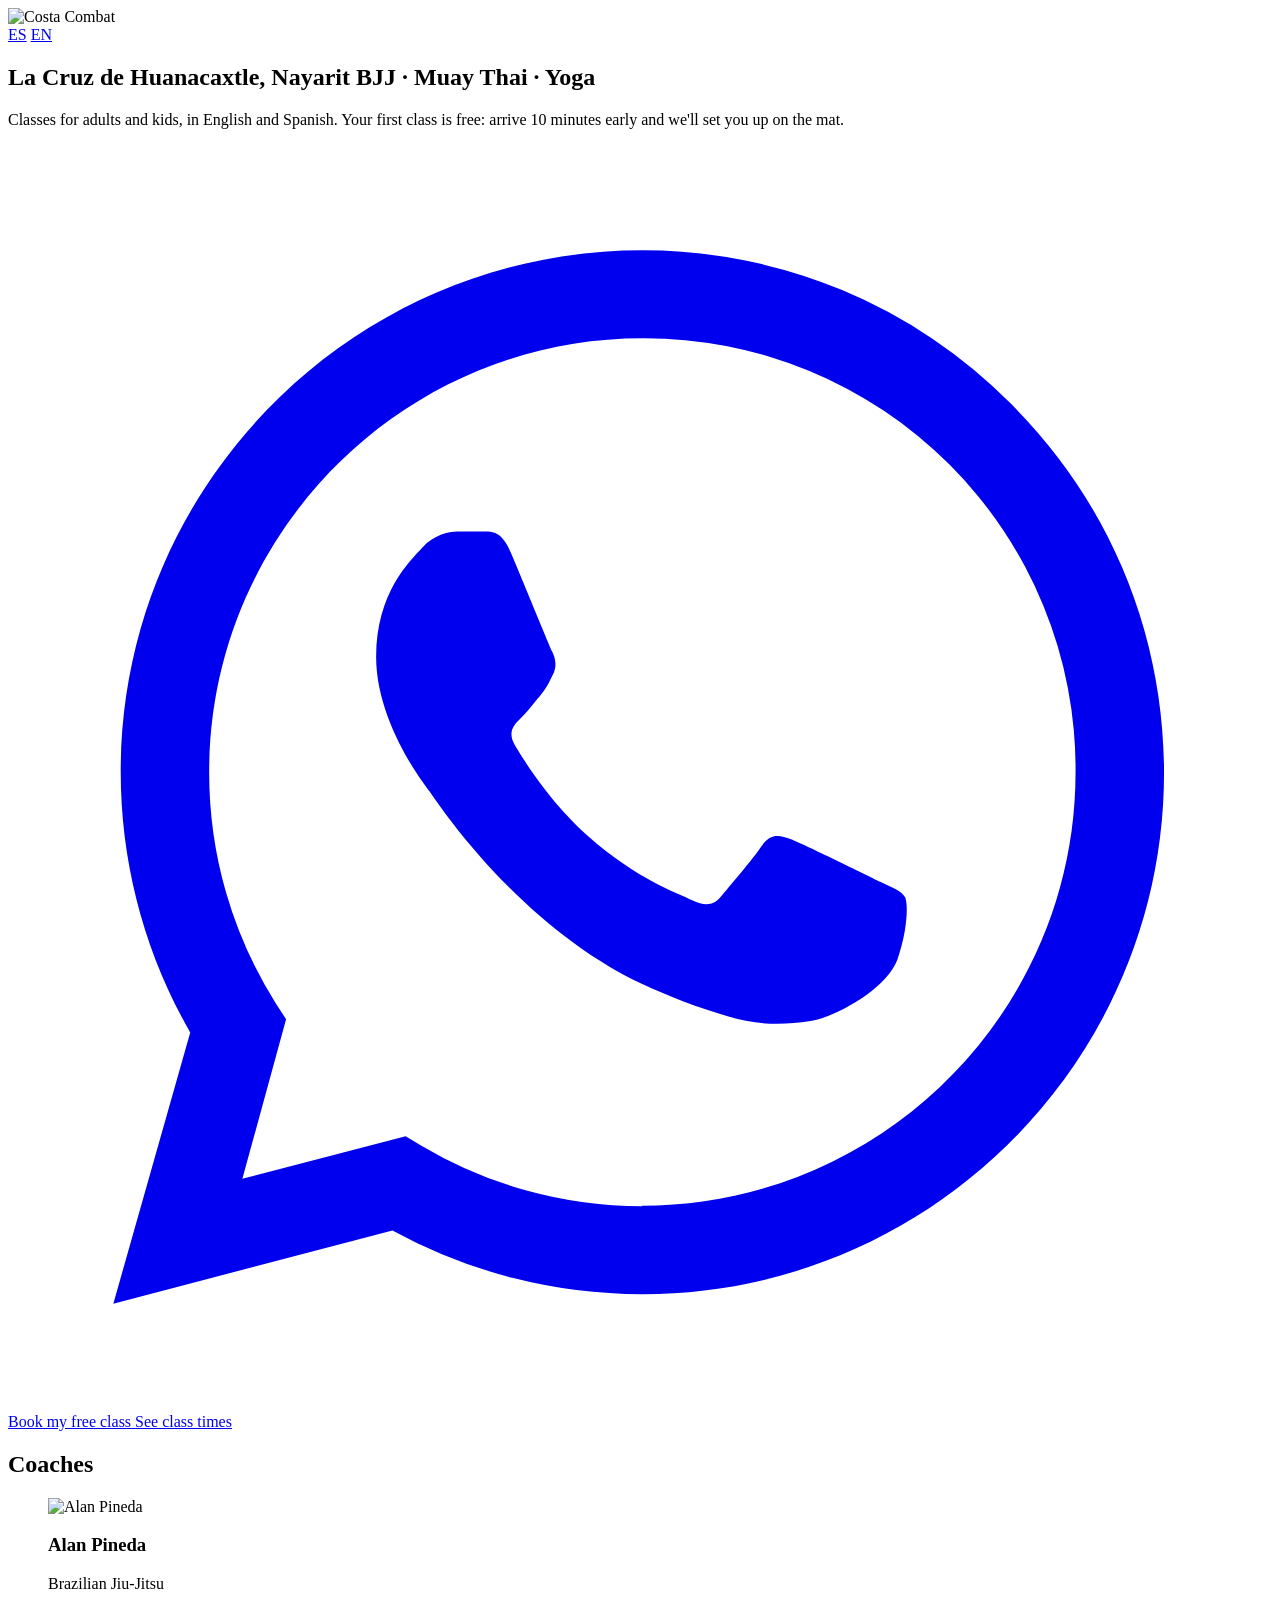
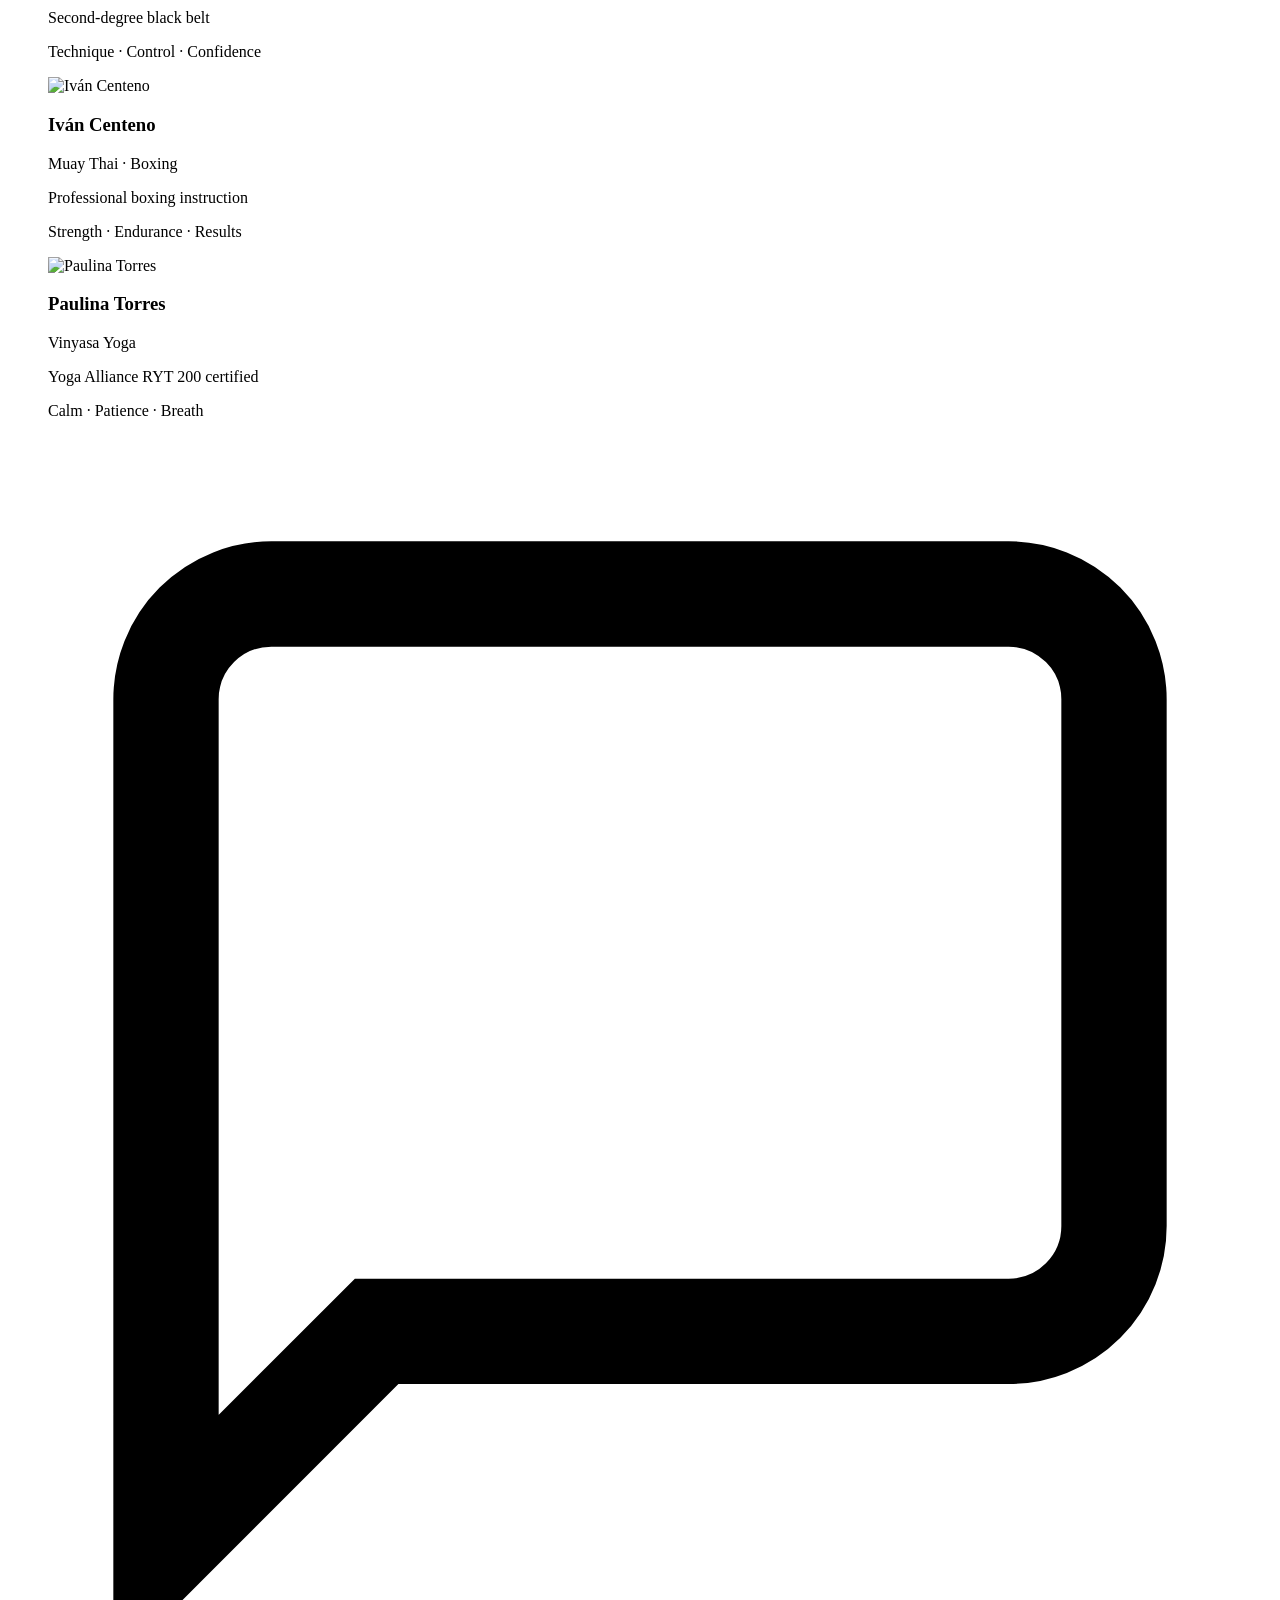
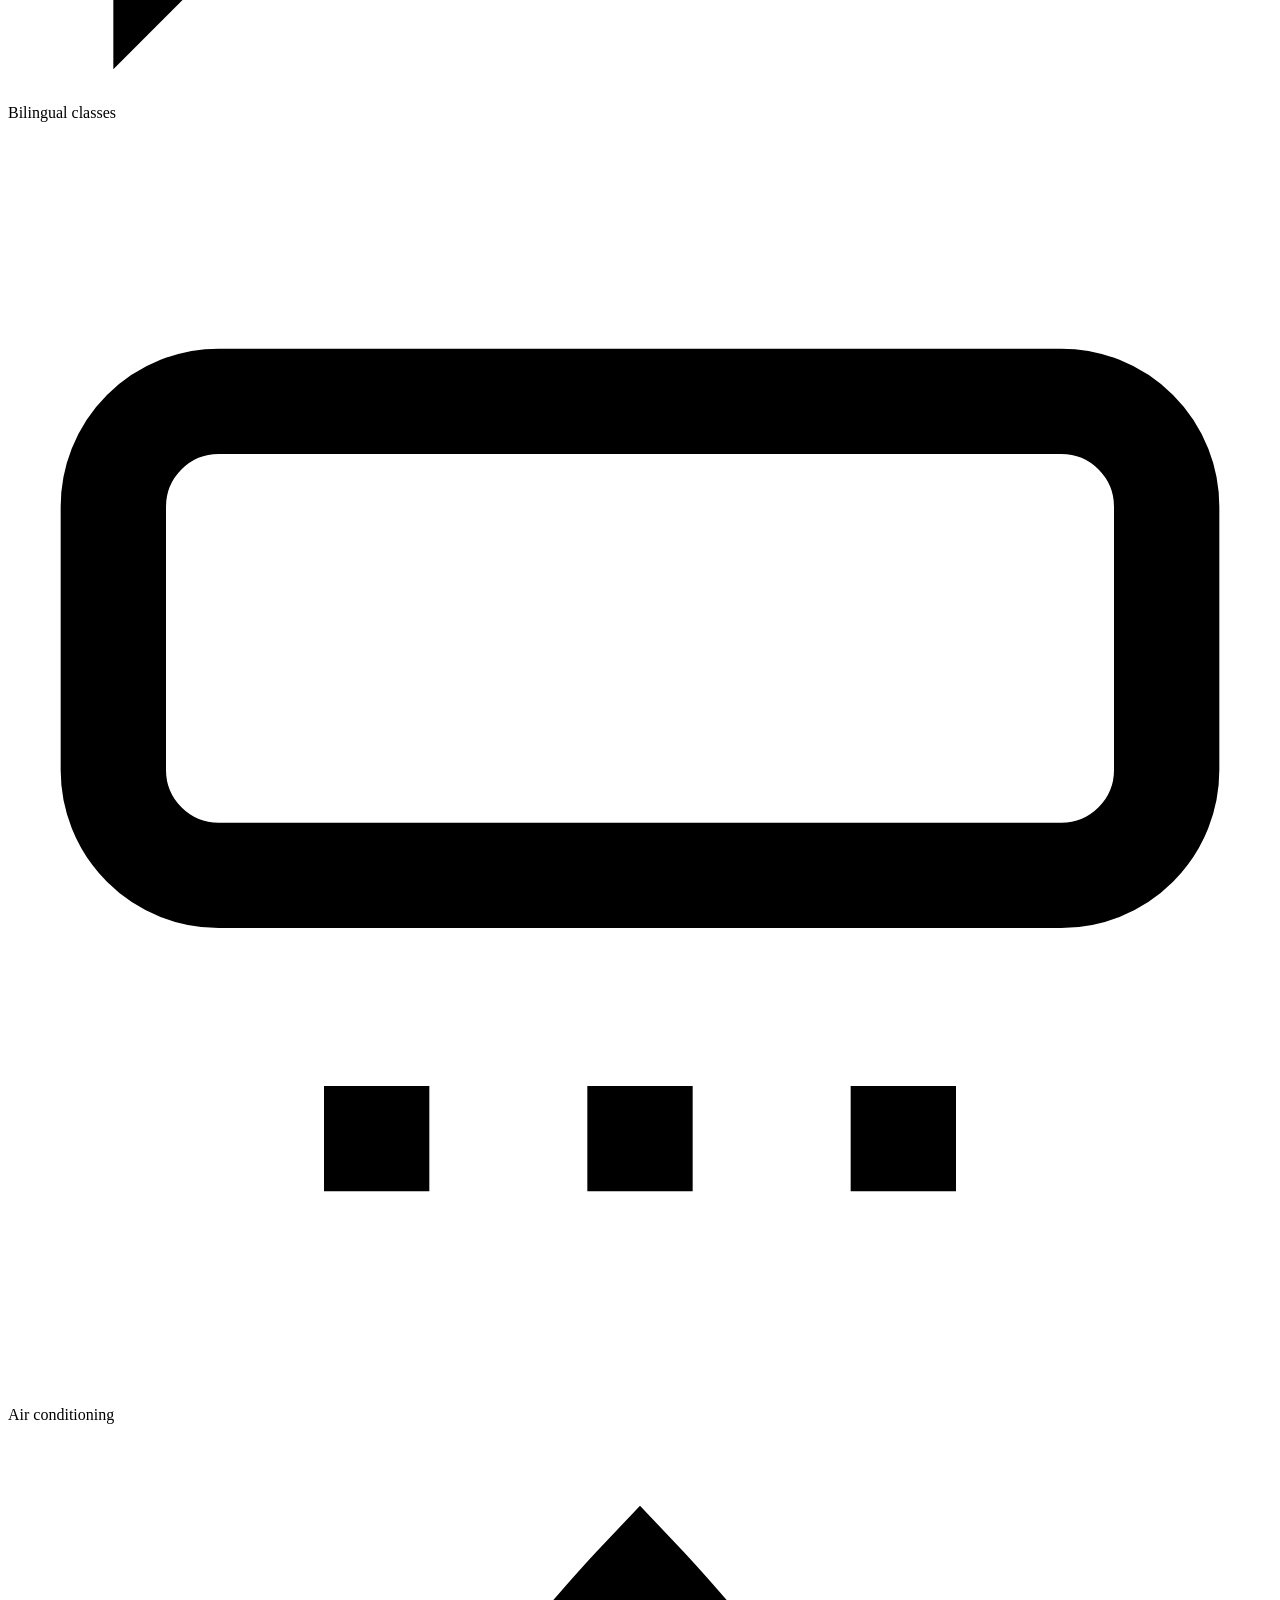
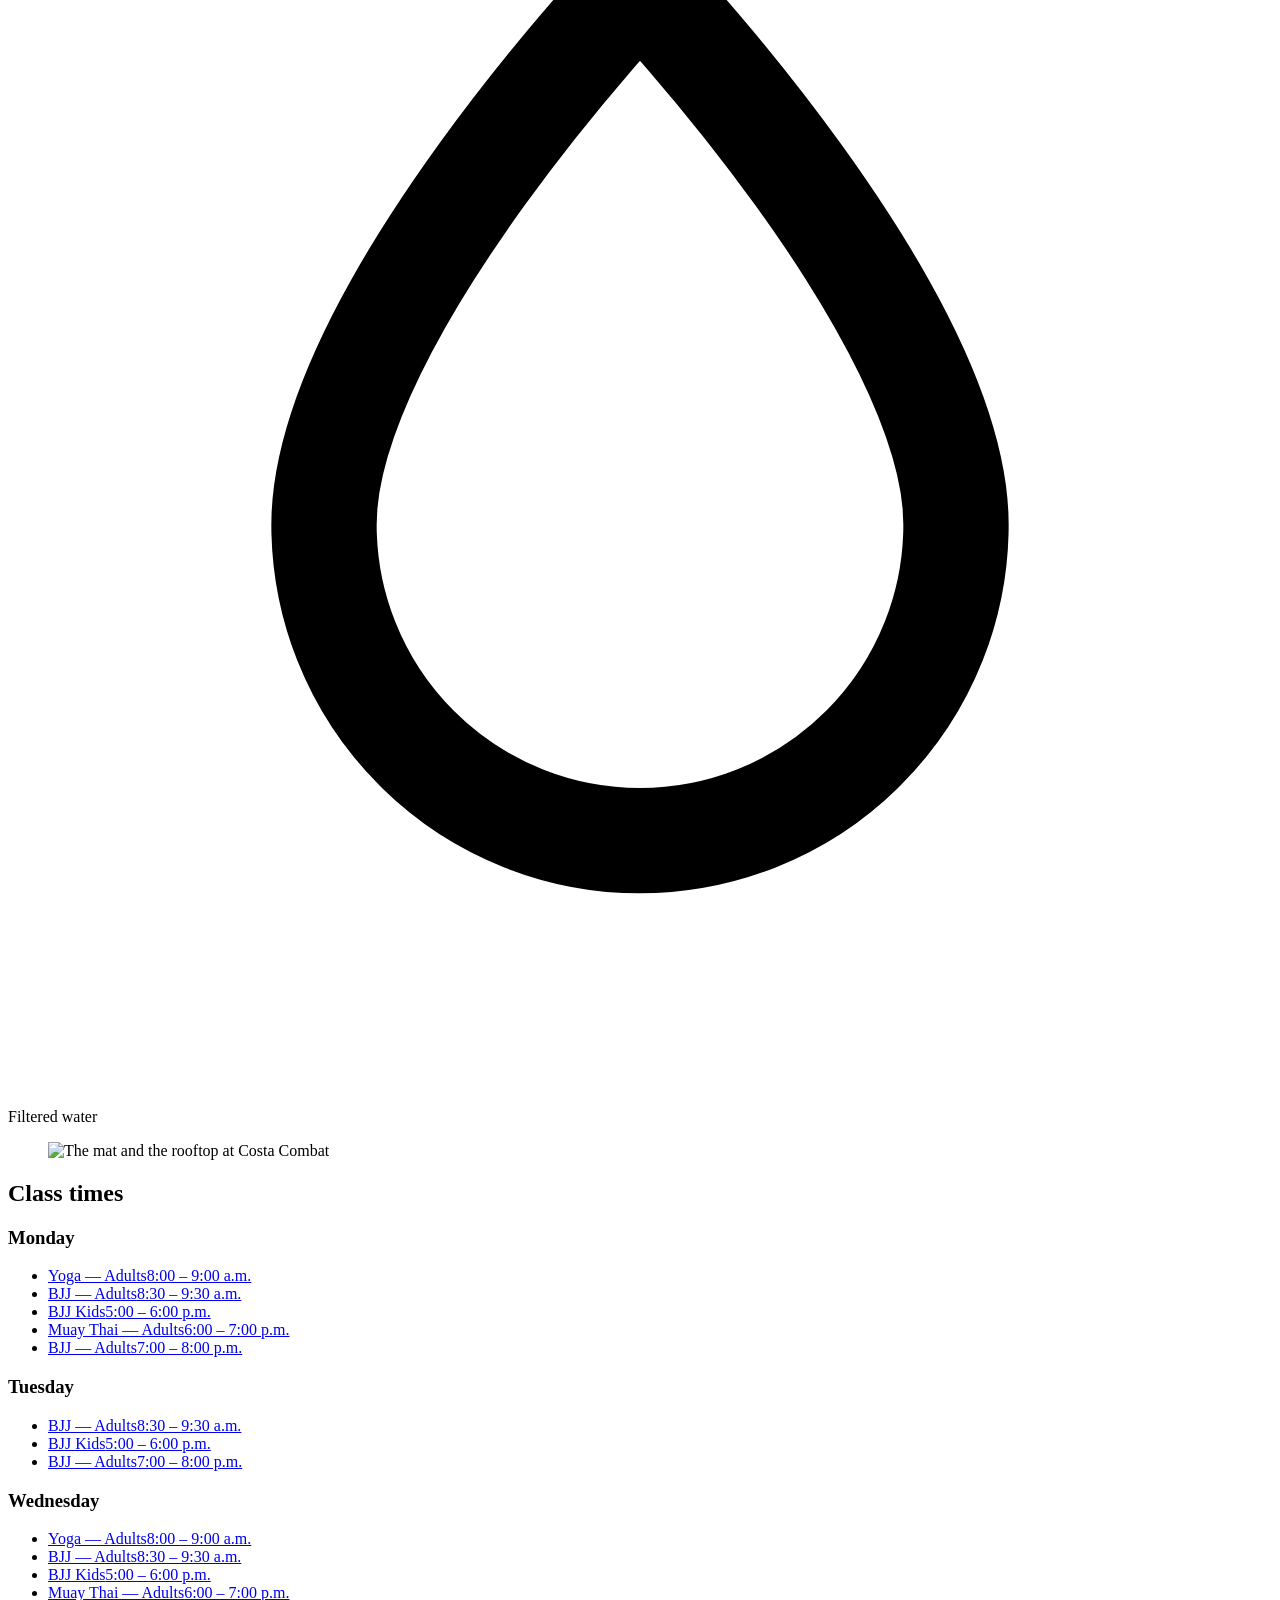
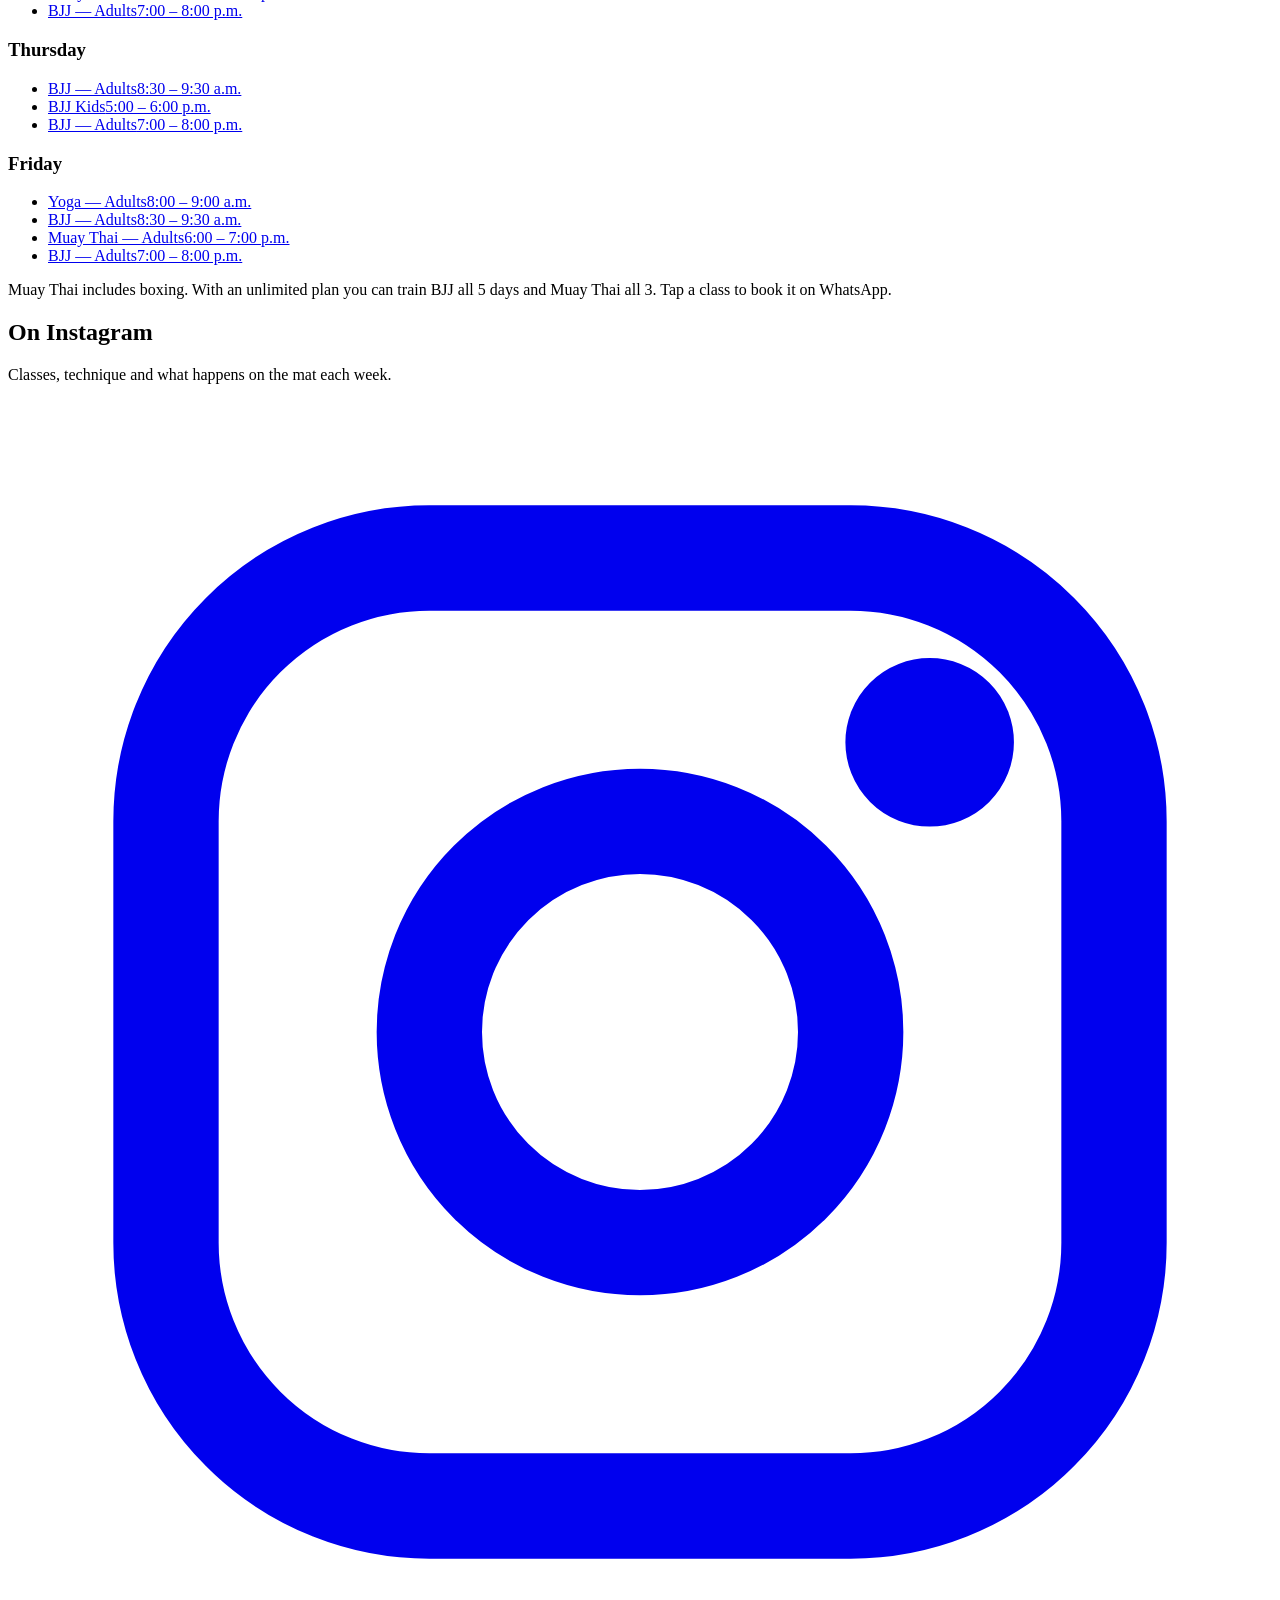
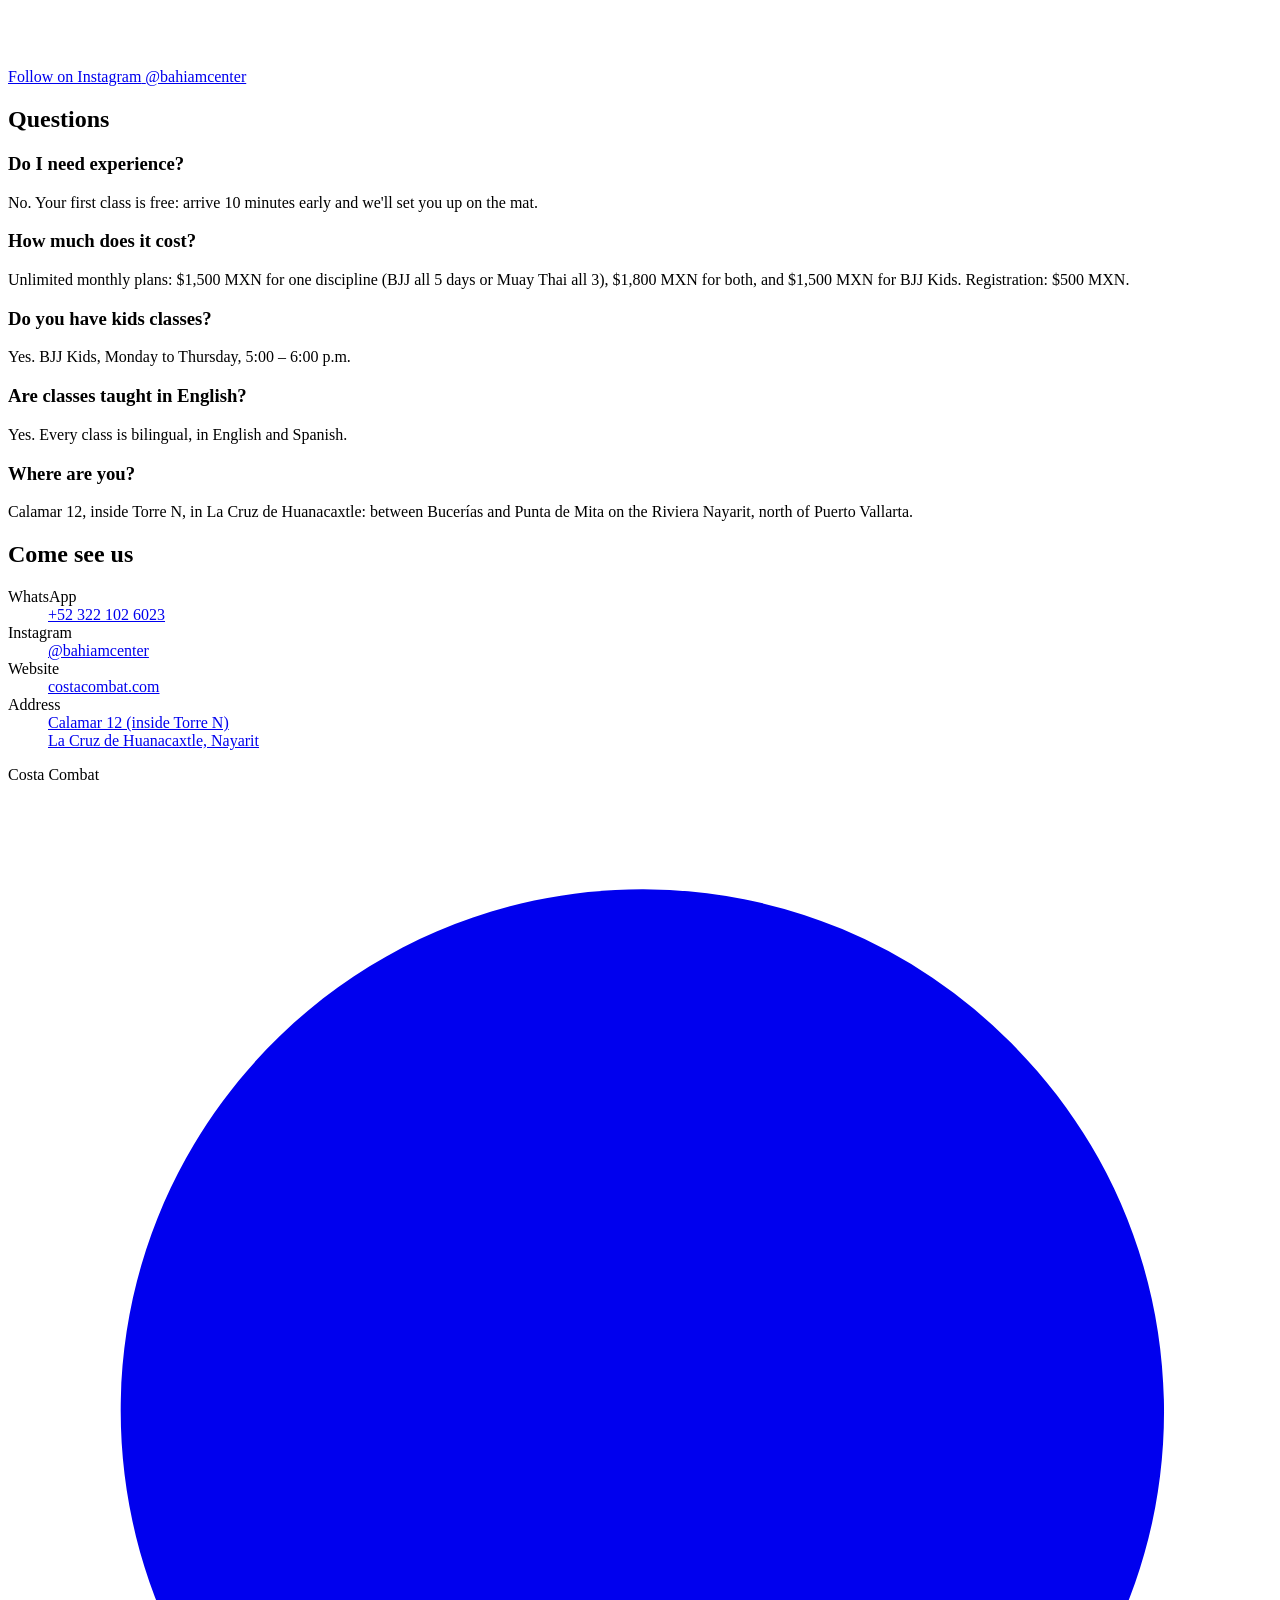
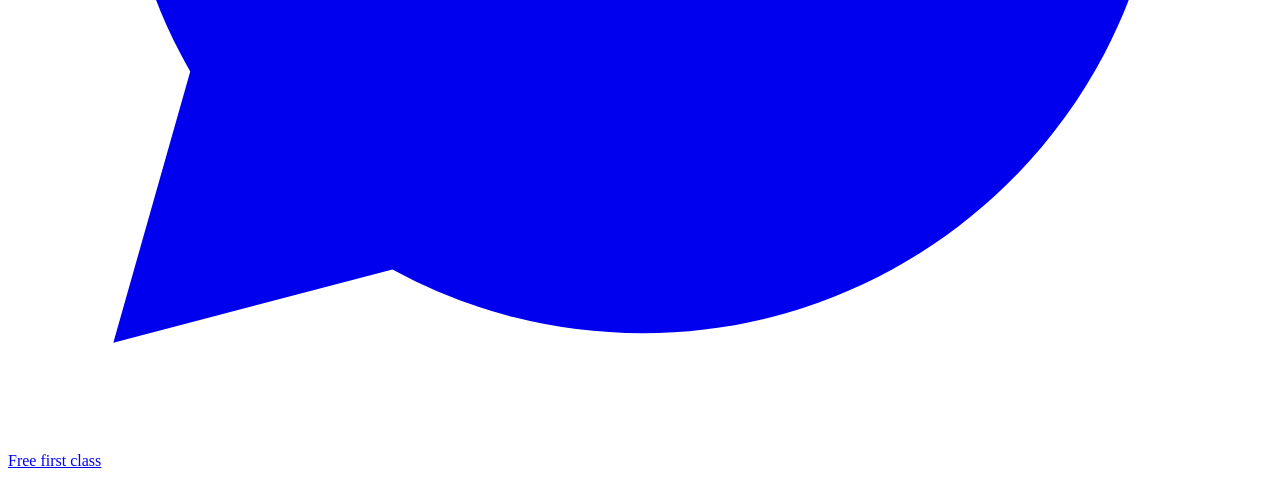
==== public/en/index.html @ 1f02328a "Add Instagram feed section to the home pages A Worker script answers /api/instagram with the latest " ====
<!doctype html>
<html lang="en">
<head>
<meta charset="utf-8">
<!-- Google tag: Google Ads conversion tracking (WhatsApp clicks, see assets/site.js) -->
<script async src="https://www.googletagmanager.com/gtag/js?id=AW-18515765135"></script>
<script>
  window.dataLayer = window.dataLayer || [];
  function gtag(){dataLayer.push(arguments);}
  gtag('js', new Date());
  gtag('config', 'AW-18515765135');
</script>
<meta name="viewport" content="width=device-width, initial-scale=1">
<title>Costa Combat — Brazilian Jiu-Jitsu, Muay Thai and Yoga in La Cruz de Huanacaxtle</title>
<meta name="description" content="Brazilian Jiu-Jitsu, Muay Thai and Yoga classes in La Cruz de Huanacaxtle, Nayarit, near Bucerías and Punta de Mita. Adults and kids, taught in English and Spanish. Your first class is free.">
<link rel="canonical" href="https://costacombat.com/en/">
<link rel="alternate" hreflang="es" href="https://costacombat.com/">
<link rel="alternate" hreflang="en" href="https://costacombat.com/en/">
<link rel="alternate" hreflang="x-default" href="https://costacombat.com/">
<link rel="icon" href="/assets/favicon.svg" type="image/svg+xml">
<link rel="apple-touch-icon" href="/assets/apple-touch-icon.png">
<meta property="og:title" content="Costa Combat — BJJ, Muay Thai and Yoga">
<meta property="og:description" content="Classes for adults and kids in La Cruz de Huanacaxtle. Your first class is free.">
<meta property="og:type" content="website">
<meta property="og:locale" content="en_US">
<meta property="og:locale:alternate" content="es_MX">
<meta property="og:image" content="https://costacombat.com/assets/og-costa-combat.png">
<meta property="og:image:width" content="1200">
<meta property="og:image:height" content="630">
<meta property="og:url" content="https://costacombat.com/en/">
<meta name="twitter:card" content="summary_large_image">
<!-- Business details for Google. Keep in step with /index.html and the Google Business Profile. -->
<script type="application/ld+json">
{
  "@context": "https://schema.org",
  "@type": "SportsActivityLocation",
  "@id": "https://costacombat.com/#gym",
  "name": "Costa Combat",
  "description": "Brazilian Jiu-Jitsu, Muay Thai and Yoga classes for adults and kids, taught in English and Spanish.",
  "url": "https://costacombat.com/en/",
  "image": "https://costacombat.com/assets/dojo.jpg",
  "logo": "https://costacombat.com/assets/apple-touch-icon.png",
  "telephone": "+52 322 102 6023",
  "priceRange": "$1,500–$1,800 MXN / month",
  "address": {
    "@type": "PostalAddress",
    "streetAddress": "Calamar 12, Torre N",
    "addressLocality": "La Cruz de Huanacaxtle",
    "addressRegion": "Nayarit",
    "addressCountry": "MX"
  },
  "geo": { "@type": "GeoCoordinates", "latitude": 20.7539361, "longitude": -105.3775034 },
  "hasMap": "https://maps.app.goo.gl/8JTmrWRzeU2gHhZP6",
  "areaServed": ["La Cruz de Huanacaxtle", "Bucerías", "Punta de Mita", "Nuevo Vallarta", "Riviera Nayarit"],
  "openingHoursSpecification": [
    { "@type": "OpeningHoursSpecification", "dayOfWeek": ["Monday", "Wednesday", "Friday"], "opens": "08:00", "closes": "20:00" },
    { "@type": "OpeningHoursSpecification", "dayOfWeek": ["Tuesday", "Thursday"], "opens": "08:30", "closes": "20:00" }
  ],
  "sameAs": ["https://instagram.com/bahiamcenter"],
  "employee": [
    { "@type": "Person", "name": "Alan Pineda", "jobTitle": "Brazilian Jiu-Jitsu instructor, second-degree black belt" },
    { "@type": "Person", "name": "Iván Centeno", "jobTitle": "Muay Thai and boxing instructor" },
    { "@type": "Person", "name": "Paulina Torres", "jobTitle": "Vinyasa Yoga Instructor, RYT 200 certified" }
  ]
}
</script>
<link rel="preconnect" href="https://fonts.googleapis.com">
<link rel="preconnect" href="https://fonts.gstatic.com" crossorigin>
<link rel="stylesheet" href="https://fonts.googleapis.com/css2?family=Montserrat:wght@400;500;600;700&display=swap">
<link rel="stylesheet" href="/assets/site.css">
</head>
<body data-variant="home">

<div class="wrap">

  <header class="site-head">
    <div class="brand">
      <img src="/assets/costa-combat-mark.svg" alt="Costa Combat" width="210" height="108">
    </div>
    <nav class="lang" aria-label="Idioma / Language">
      <a href="/" hreflang="es" lang="es">ES</a>
      <a href="/en/" hreflang="en" lang="en" aria-current="page">EN</a>
    </nav>
  </header>

  <main>

    <section class="hero">
      <h1><span class="eyebrow">La Cruz de Huanacaxtle, Nayarit</span> BJJ · Muay Thai · Yoga</h1>
      <p class="lede" data-i18n="lede">Classes for adults and kids, in English and Spanish. Your first class is free: arrive 10 minutes early and we'll set you up on the mat.</p>
      <div class="cta-row">
        <a class="btn btn-primary" data-wa href="https://wa.me/523221026023">
          <svg viewBox="0 0 24 24" fill="currentColor" aria-hidden="true"><path d="M12.04 2c-5.46 0-9.9 4.44-9.9 9.9 0 1.75.46 3.45 1.32 4.95L2 22l5.3-1.39a9.86 9.86 0 0 0 4.74 1.21h.01c5.46 0 9.9-4.44 9.9-9.9 0-2.64-1.03-5.13-2.9-7A9.82 9.82 0 0 0 12.04 2Zm0 18.15h-.01a8.2 8.2 0 0 1-4.18-1.15l-.3-.18-3.1.81.83-3.03-.2-.31a8.18 8.18 0 0 1-1.26-4.39c0-4.54 3.7-8.23 8.23-8.23a8.18 8.18 0 0 1 8.22 8.24c0 4.54-3.69 8.23-8.23 8.23Zm4.52-6.16c-.25-.13-1.47-.72-1.69-.81-.23-.08-.39-.12-.56.13-.16.24-.64.8-.78.97-.14.16-.29.18-.54.06-.25-.13-1.05-.39-1.99-1.23-.74-.66-1.23-1.47-1.38-1.72-.14-.25-.01-.38.11-.5.11-.11.25-.29.37-.43.13-.15.17-.25.25-.41.08-.17.04-.31-.02-.44-.06-.12-.56-1.35-.77-1.84-.2-.49-.4-.42-.56-.43h-.47c-.17 0-.44.06-.67.31-.23.25-.87.85-.87 2.07 0 1.22.89 2.4 1.02 2.56.12.17 1.75 2.67 4.23 3.74.59.26 1.05.41 1.41.52.59.19 1.13.16 1.56.1.47-.07 1.47-.6 1.68-1.18.2-.58.2-1.08.14-1.18-.06-.11-.22-.17-.47-.29Z"/></svg>
          <span data-i18n="cta_main">Book my free class</span>
        </a>
        <a class="btn btn-ghost" href="#class-times" data-i18n="cta_sched">See class times</a>
      </div>
    </section>

    <section class="coaches" aria-labelledby="coaches-h">
      <h2 id="coaches-h" class="sr-only">Coaches</h2>
      <div class="coach">
        <figure>
          <picture><source srcset="/assets/alan.webp" type="image/webp"><img src="/assets/alan.jpg" alt="Alan Pineda" width="1098" height="976" loading="lazy"></picture>
          <figcaption>
            <h3>Alan <span class="sur">Pineda</span></h3>
            <p class="disc" data-i18n="alan_disc">Brazilian Jiu-Jitsu</p>
            <p class="cred" data-i18n="alan_cred">Second-degree black belt</p>
            <p class="traits" data-i18n="alan_traits">Technique · Control · Confidence</p>
          </figcaption>
        </figure>
      </div>
      <div class="coach">
        <figure>
          <picture><source srcset="/assets/ivan.webp" type="image/webp"><img src="/assets/ivan.jpg" alt="Iván Centeno" width="960" height="1280" loading="lazy"></picture>
          <figcaption>
            <h3>Iván <span class="sur">Centeno</span></h3>
            <p class="disc" data-i18n="ivan_disc">Muay Thai · Boxing</p>
            <p class="cred" data-i18n="ivan_cred">Professional boxing instruction</p>
            <p class="traits" data-i18n="ivan_traits">Strength · Endurance · Results</p>
          </figcaption>
        </figure>
      </div>
      <div class="coach">
        <figure>
          <picture><source srcset="/assets/paulina.webp" type="image/webp"><img src="/assets/paulina.jpg" alt="Paulina Torres" width="640" height="640" loading="lazy"></picture>
          <figcaption>
            <h3>Paulina <span class="sur">Torres</span></h3>
            <p class="disc" data-i18n="paulina_disc">Vinyasa Yoga</p>
            <p class="cred" data-i18n="paulina_cred">Yoga Alliance RYT 200 certified</p>
            <p class="traits" data-i18n="paulina_traits">Calm · Patience · Breath</p>
          </figcaption>
        </figure>
      </div>
    </section>

    <section class="amenities" aria-label="Facilities">
      <p class="amenity"><svg viewBox="0 0 24 24" fill="none" stroke="currentColor" stroke-width="2" aria-hidden="true"><path d="M21 15a2 2 0 0 1-2 2H7l-4 4V5a2 2 0 0 1 2-2h14a2 2 0 0 1 2 2z"/></svg><span data-i18n="am_lang">Bilingual classes</span></p>
      <p class="amenity"><svg viewBox="0 0 24 24" fill="none" stroke="currentColor" stroke-width="2" aria-hidden="true"><rect x="2" y="5" width="20" height="9" rx="2"/><path d="M7 18v2M12 18v2M17 18v2"/></svg><span data-i18n="am_ac">Air conditioning</span></p>
      <p class="amenity"><svg viewBox="0 0 24 24" fill="none" stroke="currentColor" stroke-width="2" aria-hidden="true"><path d="M12 2.7s6 6.3 6 10.3a6 6 0 0 1-12 0c0-4 6-10.3 6-10.3Z"/></svg><span data-i18n="am_water">Filtered water</span></p>
    </section>

    <figure class="dojo">
      <picture><source srcset="/assets/dojo-rooftop.webp" type="image/webp"><img src="/assets/dojo-rooftop.jpg" alt="The mat and the rooftop at Costa Combat" width="1920" height="480" loading="lazy"></picture>
    </figure>

    <section class="schedule" id="class-times">
      <h2 data-i18n="sched_h">Class times</h2>
      <div class="week">
        <div class="day">
          <h3 data-i18n="d_mon">Monday</h3>
          <ul>
            <li><a data-wa-slot href="https://wa.me/523221026023"><span data-i18n="s_yoga">Yoga — Adults</span><span class="time">8:00 – 9:00 a.m.</span></a></li>
            <li><a data-wa-slot href="https://wa.me/523221026023"><span data-i18n="s_bjj">BJJ — Adults</span><span class="time">8:30 – 9:30 a.m.</span></a></li>
            <li><a data-wa-slot href="https://wa.me/523221026023"><span data-i18n="s_kids">BJJ Kids</span><span class="time">5:00 – 6:00 p.m.</span></a></li>
            <li><a data-wa-slot href="https://wa.me/523221026023"><span data-i18n="s_mt">Muay Thai — Adults</span><span class="time">6:00 – 7:00 p.m.</span></a></li>
            <li><a data-wa-slot href="https://wa.me/523221026023"><span data-i18n="s_bjj">BJJ — Adults</span><span class="time">7:00 – 8:00 p.m.</span></a></li>
          </ul>
        </div>
        <div class="day">
          <h3 data-i18n="d_tue">Tuesday</h3>
          <ul>
            <li><a data-wa-slot href="https://wa.me/523221026023"><span data-i18n="s_bjj">BJJ — Adults</span><span class="time">8:30 – 9:30 a.m.</span></a></li>
            <li><a data-wa-slot href="https://wa.me/523221026023"><span data-i18n="s_kids">BJJ Kids</span><span class="time">5:00 – 6:00 p.m.</span></a></li>
            <li><a data-wa-slot href="https://wa.me/523221026023"><span data-i18n="s_bjj">BJJ — Adults</span><span class="time">7:00 – 8:00 p.m.</span></a></li>
          </ul>
        </div>
        <div class="day">
          <h3 data-i18n="d_wed">Wednesday</h3>
          <ul>
            <li><a data-wa-slot href="https://wa.me/523221026023"><span data-i18n="s_yoga">Yoga — Adults</span><span class="time">8:00 – 9:00 a.m.</span></a></li>
            <li><a data-wa-slot href="https://wa.me/523221026023"><span data-i18n="s_bjj">BJJ — Adults</span><span class="time">8:30 – 9:30 a.m.</span></a></li>
            <li><a data-wa-slot href="https://wa.me/523221026023"><span data-i18n="s_kids">BJJ Kids</span><span class="time">5:00 – 6:00 p.m.</span></a></li>
            <li><a data-wa-slot href="https://wa.me/523221026023"><span data-i18n="s_mt">Muay Thai — Adults</span><span class="time">6:00 – 7:00 p.m.</span></a></li>
            <li><a data-wa-slot href="https://wa.me/523221026023"><span data-i18n="s_bjj">BJJ — Adults</span><span class="time">7:00 – 8:00 p.m.</span></a></li>
          </ul>
        </div>
        <div class="day">
          <h3 data-i18n="d_thu">Thursday</h3>
          <ul>
            <li><a data-wa-slot href="https://wa.me/523221026023"><span data-i18n="s_bjj">BJJ — Adults</span><span class="time">8:30 – 9:30 a.m.</span></a></li>
            <li><a data-wa-slot href="https://wa.me/523221026023"><span data-i18n="s_kids">BJJ Kids</span><span class="time">5:00 – 6:00 p.m.</span></a></li>
            <li><a data-wa-slot href="https://wa.me/523221026023"><span data-i18n="s_bjj">BJJ — Adults</span><span class="time">7:00 – 8:00 p.m.</span></a></li>
          </ul>
        </div>
        <div class="day">
          <h3 data-i18n="d_fri">Friday</h3>
          <ul>
            <li><a data-wa-slot href="https://wa.me/523221026023"><span data-i18n="s_yoga">Yoga — Adults</span><span class="time">8:00 – 9:00 a.m.</span></a></li>
            <li><a data-wa-slot href="https://wa.me/523221026023"><span data-i18n="s_bjj">BJJ — Adults</span><span class="time">8:30 – 9:30 a.m.</span></a></li>
            <li><a data-wa-slot href="https://wa.me/523221026023"><span data-i18n="s_mt">Muay Thai — Adults</span><span class="time">6:00 – 7:00 p.m.</span></a></li>
            <li><a data-wa-slot href="https://wa.me/523221026023"><span data-i18n="s_bjj">BJJ — Adults</span><span class="time">7:00 – 8:00 p.m.</span></a></li>
          </ul>
        </div>
      </div>
      <p class="note" data-i18n="sched_note">Muay Thai includes boxing. With an unlimited plan you can train BJJ all 5 days and Muay Thai all 3. Tap a class to book it on WhatsApp.</p>
    </section>

    <!-- Instagram: the grid is filled by assets/site.js from /api/instagram (src/worker.js).
         Without JS, or before the token is set, the section is just the follow link.
         Handle is @bahiamcenter until the rename (Brand Reference v2.3, Transition). -->
    <section class="insta" id="instagram" aria-labelledby="insta-h">
      <div class="insta-head">
        <div>
          <h2 id="insta-h">On Instagram</h2>
          <p class="insta-lede">Classes, technique and what happens on the mat each week.</p>
        </div>
        <a class="btn btn-ghost insta-follow" href="https://instagram.com/bahiamcenter" rel="noopener">
          <svg viewBox="0 0 24 24" fill="none" stroke="currentColor" stroke-width="2" aria-hidden="true"><rect x="3" y="3" width="18" height="18" rx="5"/><circle cx="12" cy="12" r="4"/><circle cx="17.5" cy="6.5" r="0.6" fill="currentColor"/></svg>
          <span>Follow on Instagram</span>
          <span class="insta-handle">@bahiamcenter</span>
        </a>
      </div>
      <ul class="insta-grid" data-insta-feed aria-label="Recent Costa Combat posts on Instagram" hidden></ul>
    </section>

    <section class="faq">
      <h2>Questions</h2>
      <h3>Do I need experience?</h3>
      <p>No. Your first class is free: arrive 10 minutes early and we'll set you up on the mat.</p>
      <h3>How much does it cost?</h3>
      <p>Unlimited monthly plans: $1,500 MXN for one discipline (BJJ all 5 days or Muay Thai all 3), $1,800 MXN for both, and $1,500 MXN for BJJ Kids. Registration: $500 MXN.</p>
      <h3>Do you have kids classes?</h3>
      <p>Yes. BJJ Kids, Monday to Thursday, 5:00 – 6:00 p.m.</p>
      <h3>Are classes taught in English?</h3>
      <p>Yes. Every class is bilingual, in English and Spanish.</p>
      <h3>Where are you?</h3>
      <p>Calamar 12, inside Torre N, in La Cruz de Huanacaxtle: between Bucerías and Punta de Mita on the Riviera Nayarit, north of Puerto Vallarta.</p>
    </section>

    <section class="contact">
      <h2 data-i18n="contact_h">Come see us</h2>
      <dl class="contact-grid">
        <div>
          <dt data-i18n="c_wa">WhatsApp</dt>
          <dd><a data-wa href="https://wa.me/523221026023">+52 322 102 6023</a></dd>
        </div>
        <div>
          <dt>Instagram</dt>
          <dd><a href="https://instagram.com/bahiamcenter" rel="noopener">@bahiamcenter</a></dd>
        </div>
        <div>
          <dt data-i18n="c_site">Website</dt>
          <dd><a href="https://costacombat.com/en/">costacombat.com</a></dd>
        </div>
        <div>
          <dt data-i18n="c_addr">Address</dt>
          <dd><a href="https://maps.app.goo.gl/8JTmrWRzeU2gHhZP6" rel="noopener" data-i18n="c_addr_v">Calamar 12 (inside Torre N)<br>La Cruz de Huanacaxtle, Nayarit</a></dd>
        </div>
      </dl>
    </section>

  </main>

  <footer class="site-foot">Costa Combat</footer>
</div>

<div class="sticky-cta">
  <a class="btn" data-wa href="https://wa.me/523221026023">
    <svg viewBox="0 0 24 24" fill="currentColor" aria-hidden="true"><path d="M12.04 2c-5.46 0-9.9 4.44-9.9 9.9 0 1.75.46 3.45 1.32 4.95L2 22l5.3-1.39a9.86 9.86 0 0 0 4.74 1.21h.01c5.46 0 9.9-4.44 9.9-9.9 0-2.64-1.03-5.13-2.9-7A9.82 9.82 0 0 0 12.04 2Zm4.52 12.15c-.25-.13-1.47-.72-1.69-.81-.23-.08-.39-.12-.56.13-.16.24-.64.8-.78.97-.14.16-.29.18-.54.06-.25-.13-1.05-.39-1.99-1.23-.74-.66-1.23-1.47-1.38-1.72-.14-.25-.01-.38.11-.5.11-.11.25-.29.37-.43.13-.15.17-.25.25-.41.08-.17.04-.31-.02-.44-.06-.12-.56-1.35-.77-1.84-.2-.49-.4-.42-.56-.43h-.47c-.17 0-.44.06-.67.31-.23.25-.87.85-.87 2.07 0 1.22.89 2.4 1.02 2.56.12.17 1.75 2.67 4.23 3.74.59.26 1.05.41 1.41.52.59.19 1.13.16 1.56.1.47-.07 1.47-.6 1.68-1.18.2-.58.2-1.08.14-1.18-.06-.11-.22-.17-.47-.29Z"/></svg>
    <span data-i18n="cta_sticky">Free first class</span>
  </a>
</div>

<script src="/assets/site.js" defer></script>
<!-- Cloudflare Web Analytics: cookieless. Added by hand because automatic injection skips Worker responses. -->
<script defer src="https://static.cloudflareinsights.com/beacon.min.js" data-cf-beacon='{"token": "b30c9f7a8ea9481c975953eb0fc84fb1"}'></script>
</body>
</html>
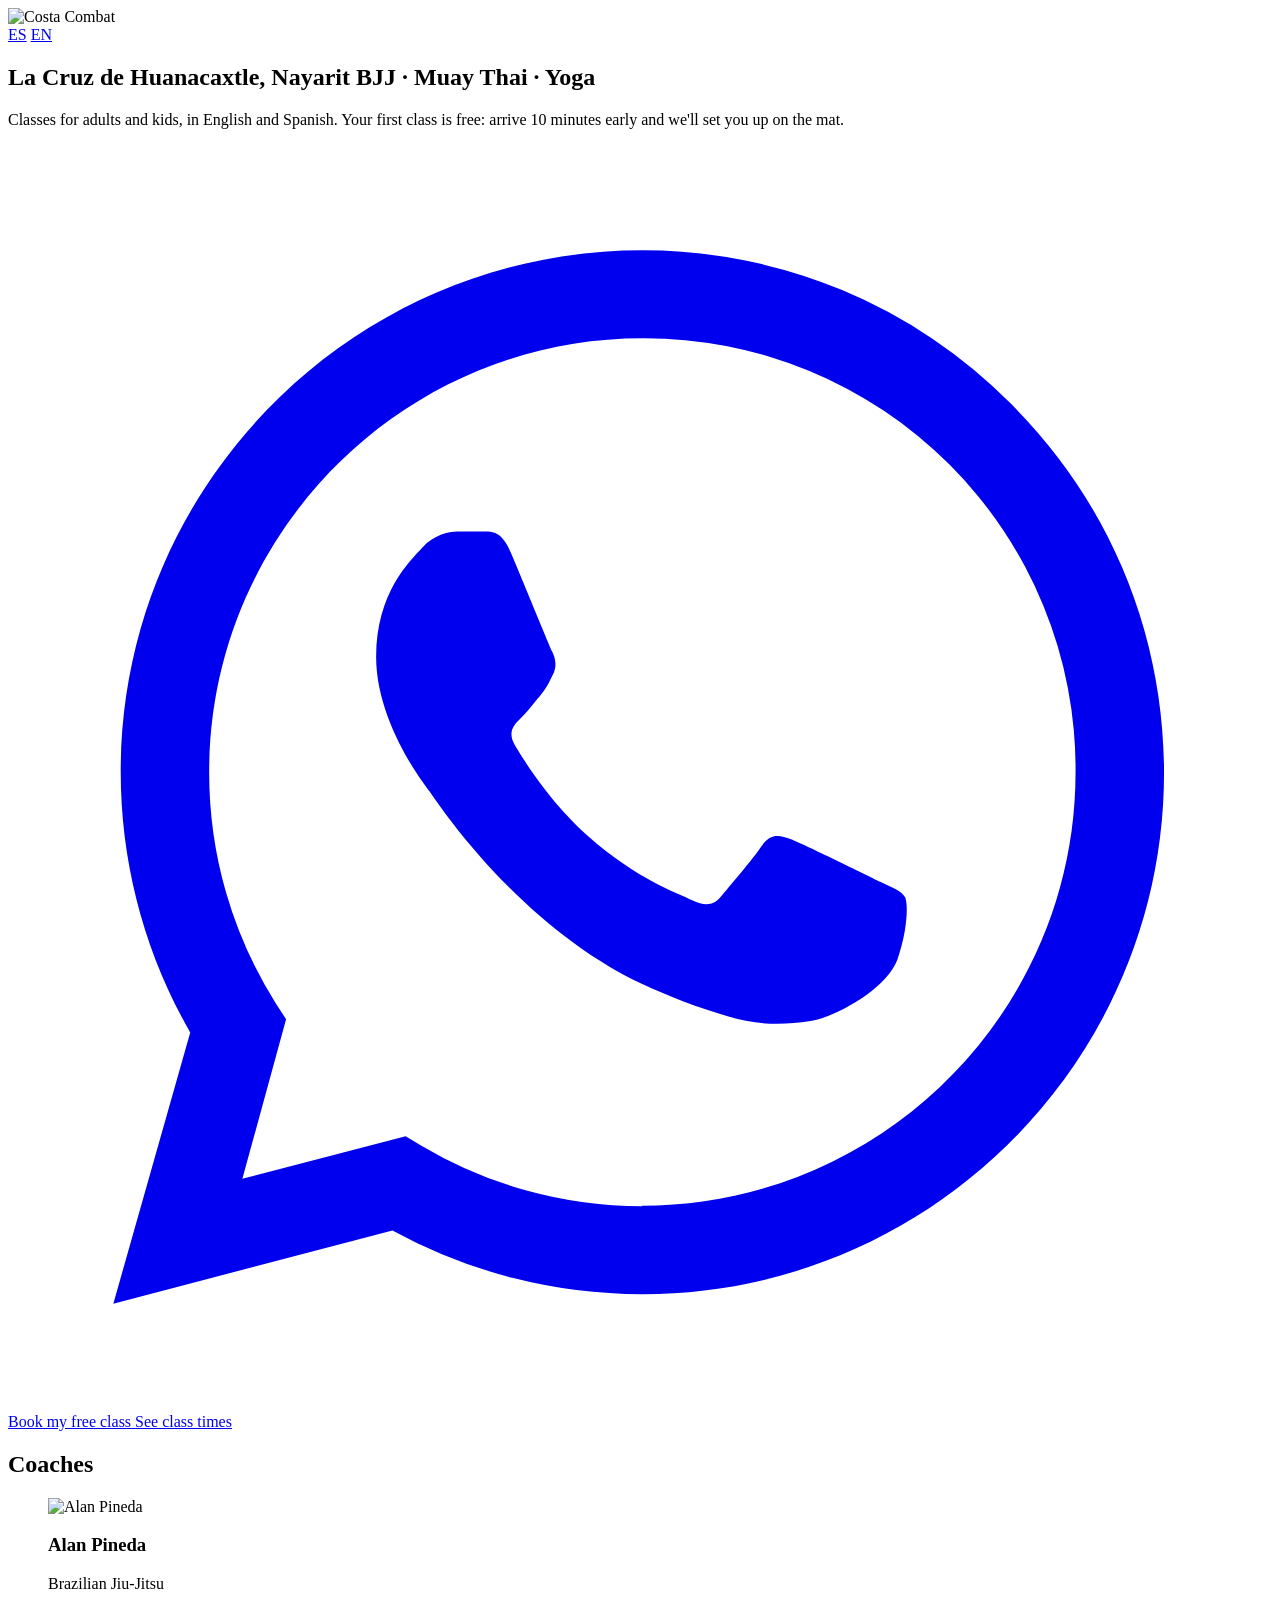
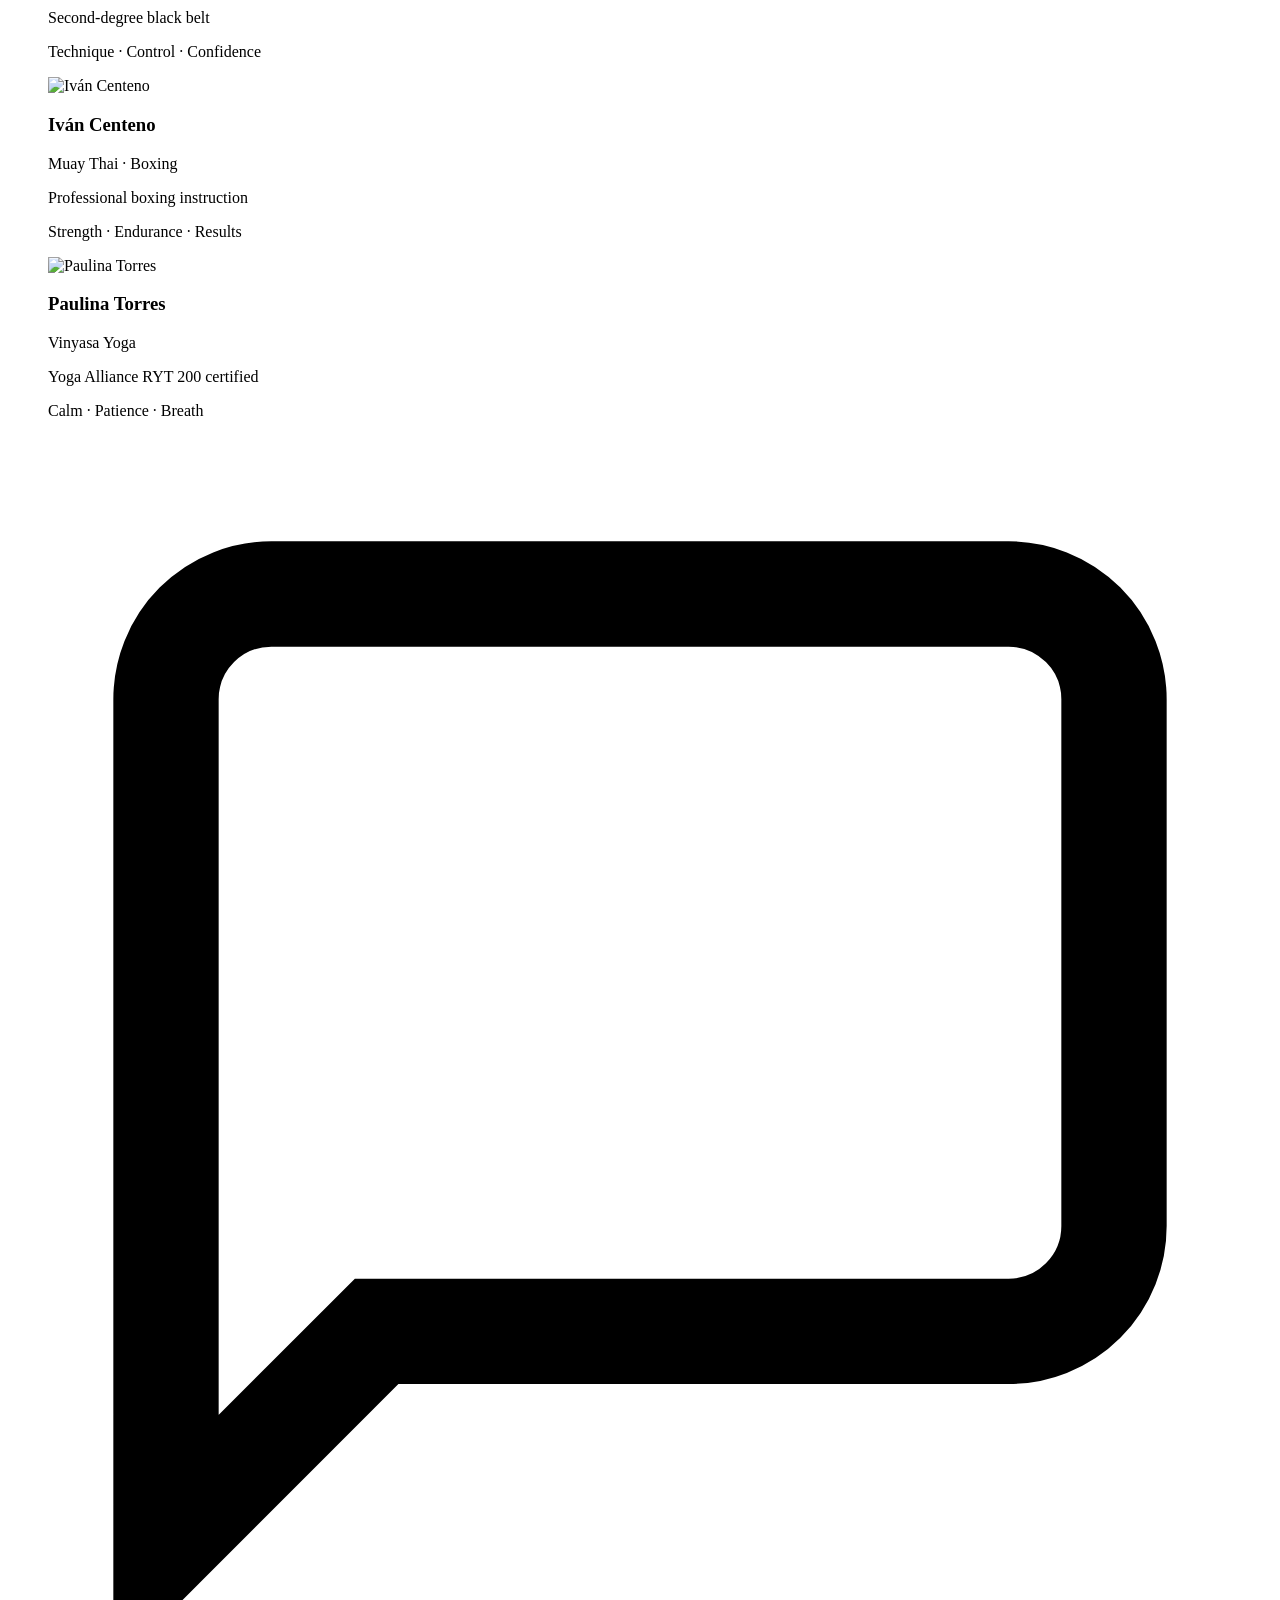
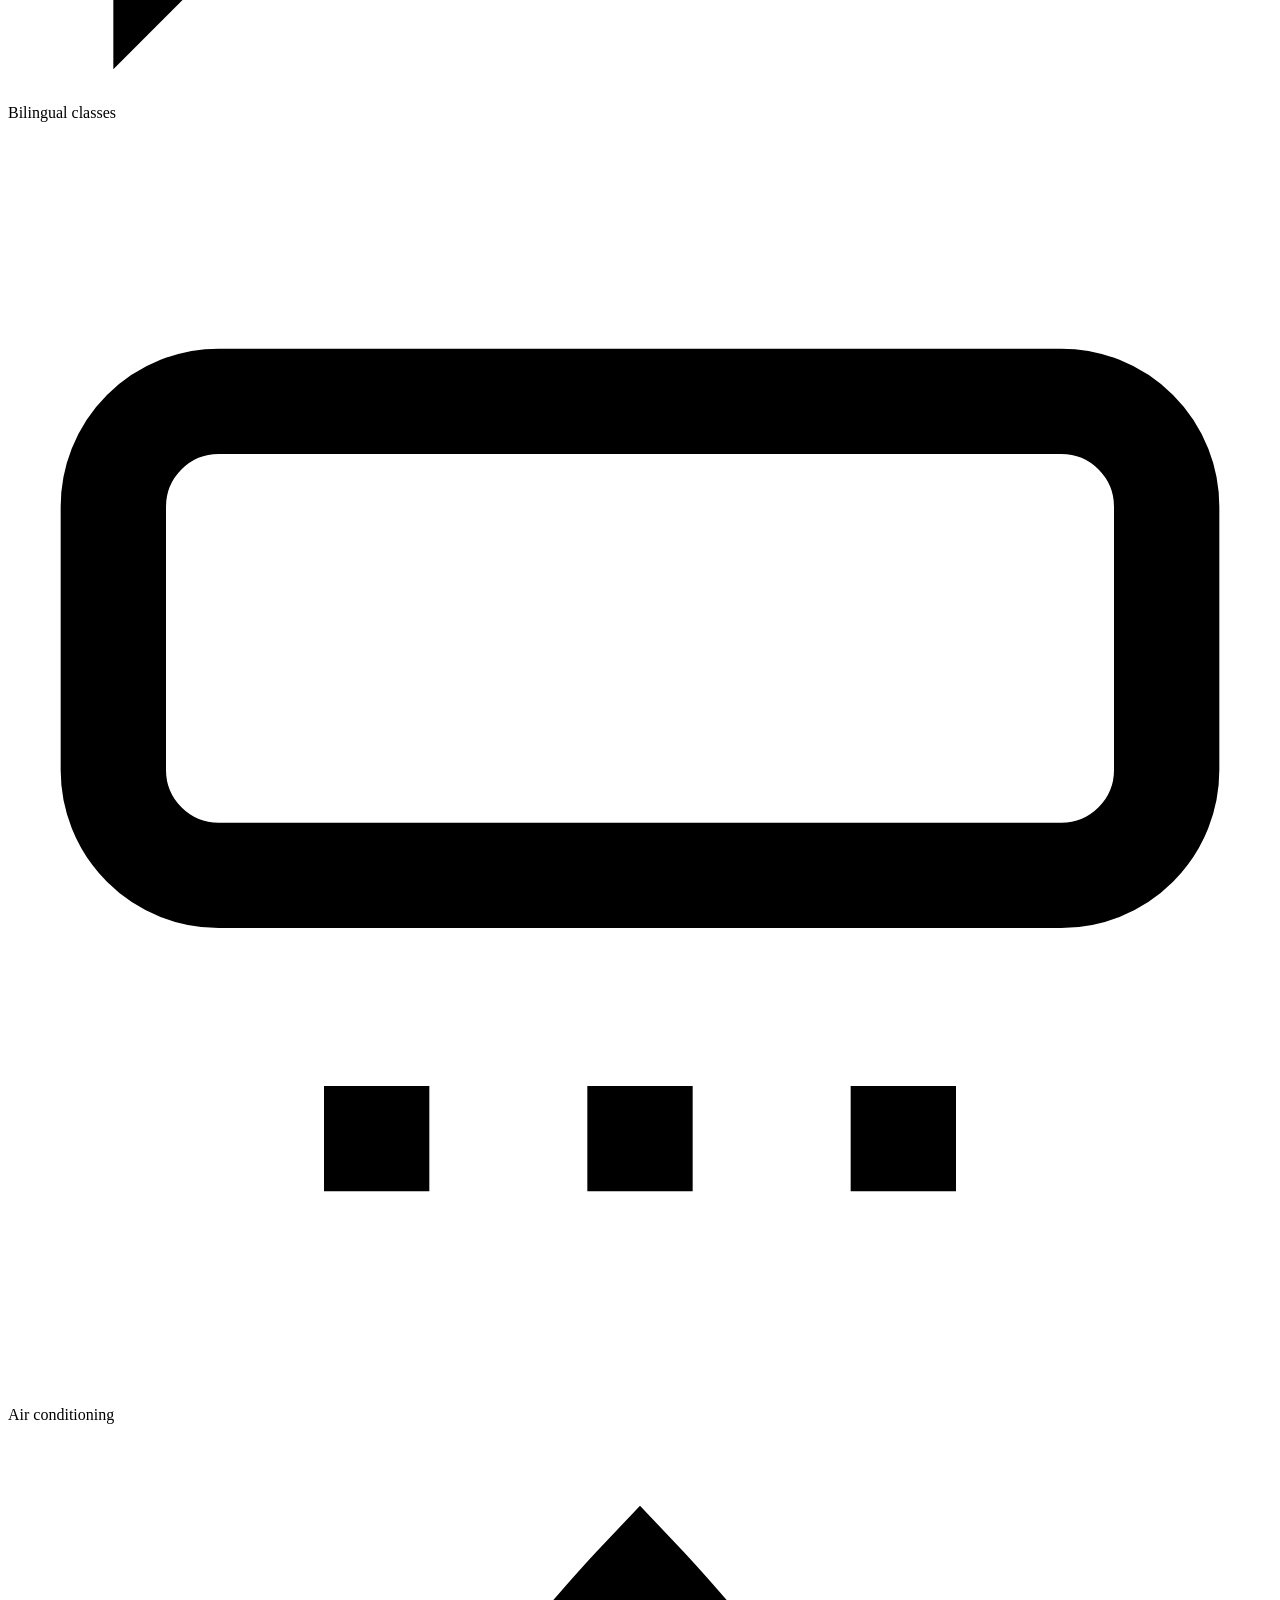
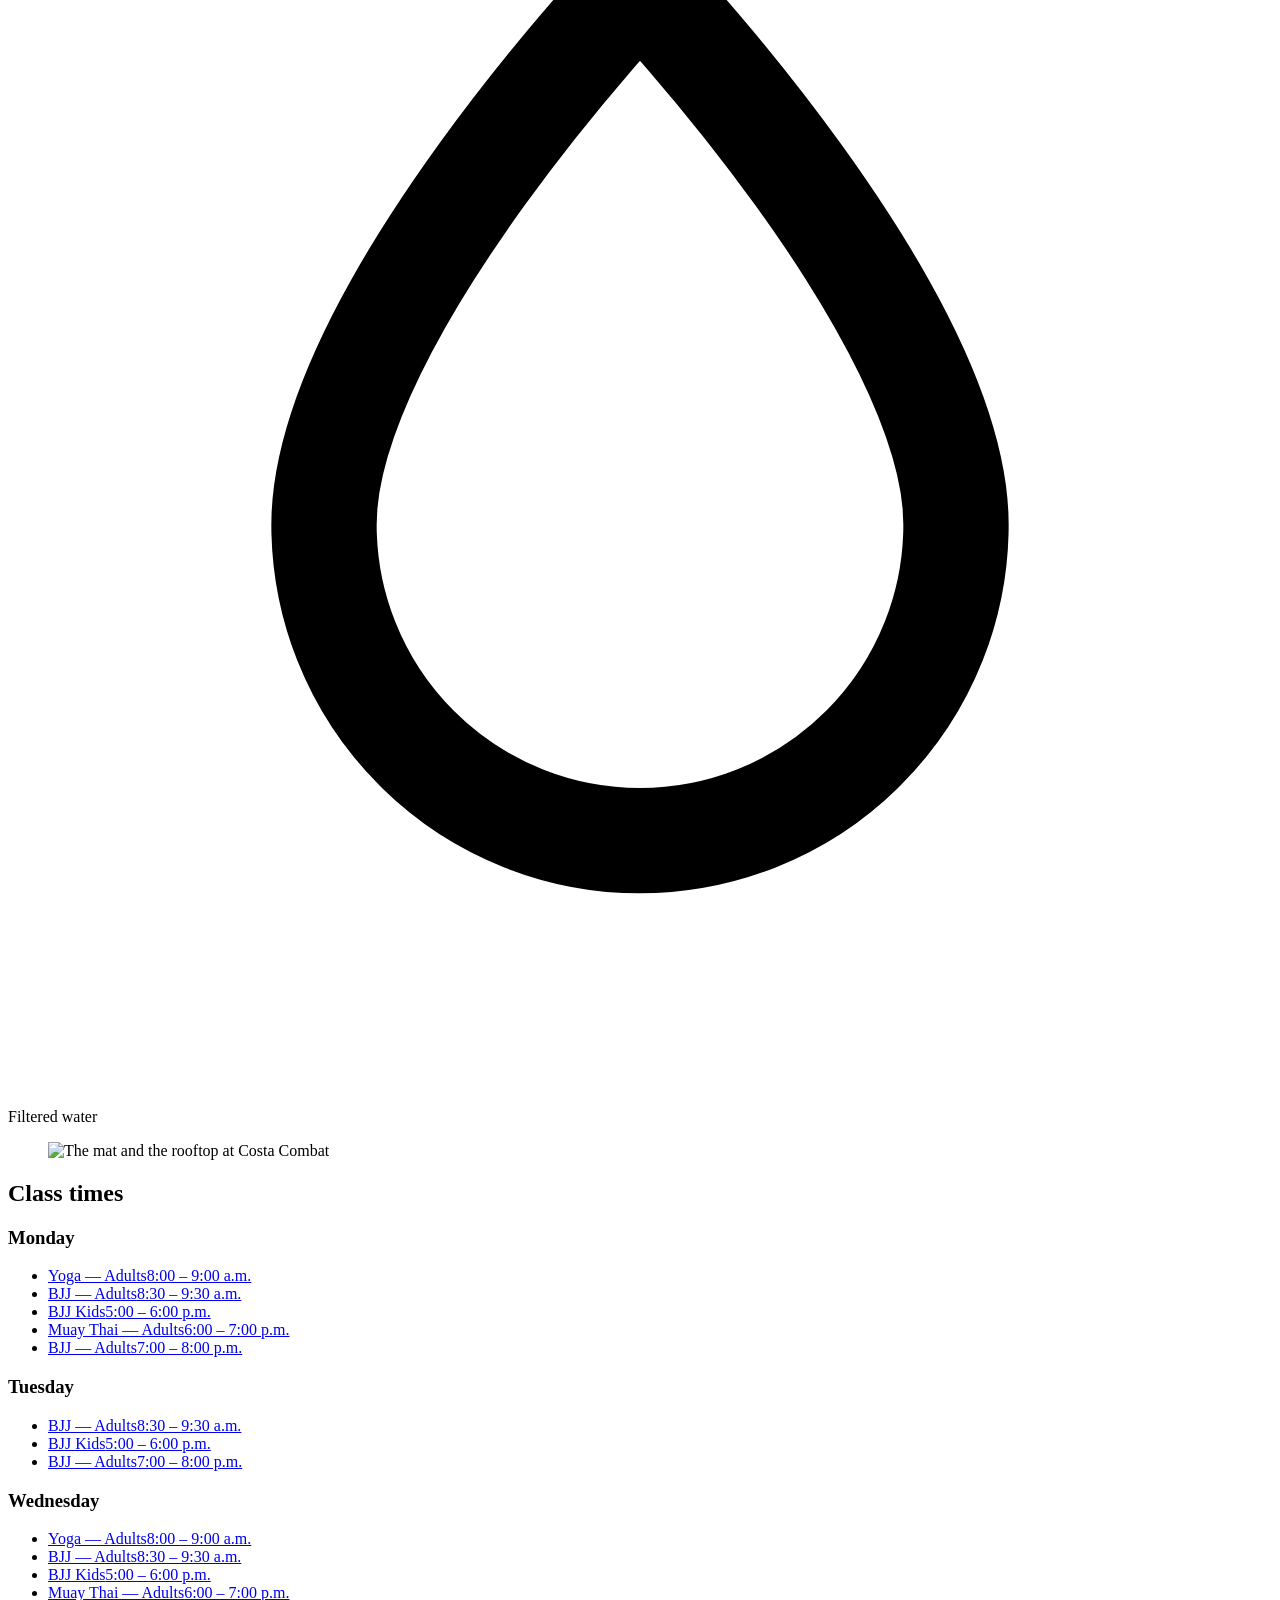
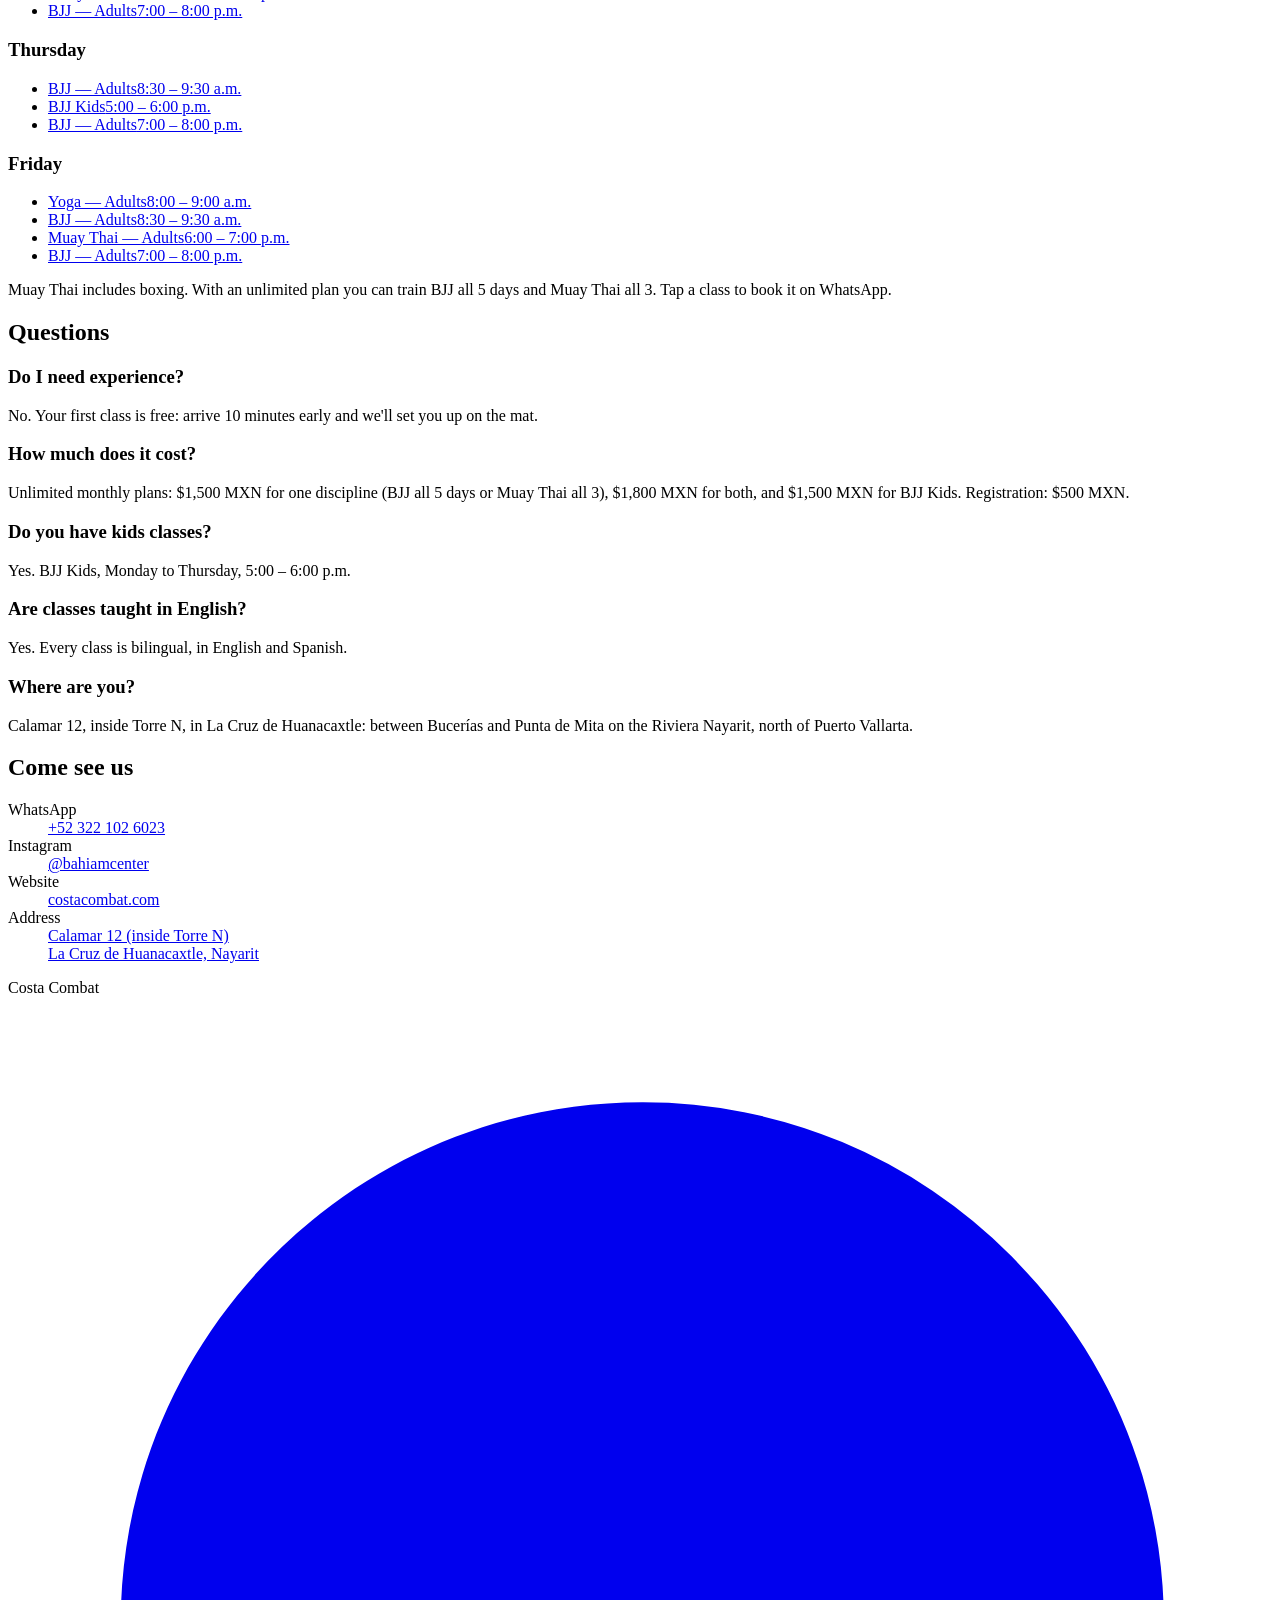
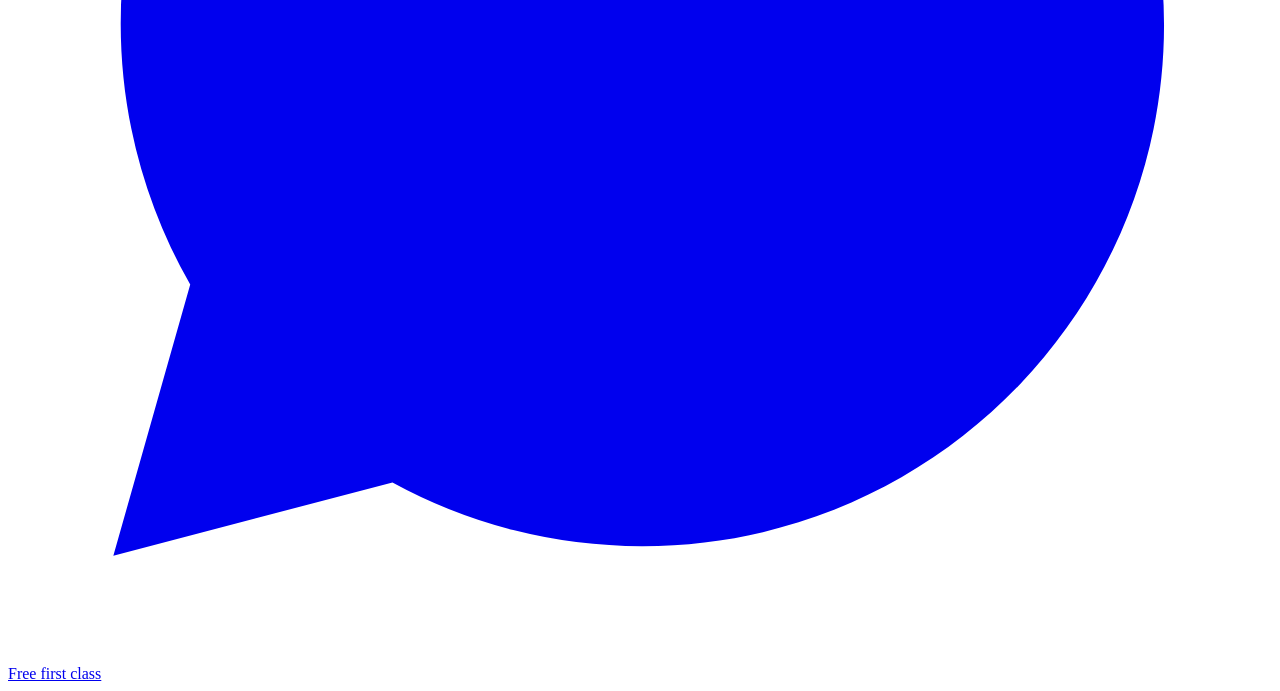
==== commit d0836194: "Link the Google Business Profile in the business JSON-LD Adds the profile to sameAs on / and /en/ so" ====
--- a/public/en/index.html
+++ b/public/en/index.html
@@ -56,7 +56,7 @@
     { "@type": "OpeningHoursSpecification", "dayOfWeek": ["Monday", "Wednesday", "Friday"], "opens": "08:00", "closes": "20:00" },
     { "@type": "OpeningHoursSpecification", "dayOfWeek": ["Tuesday", "Thursday"], "opens": "08:30", "closes": "20:00" }
   ],
-  "sameAs": ["https://instagram.com/bahiamcenter"],
+  "sameAs": ["https://instagram.com/bahiamcenter", "https://maps.google.com/?cid=9936370006131875432"],
   "employee": [
     { "@type": "Person", "name": "Alan Pineda", "jobTitle": "Brazilian Jiu-Jitsu instructor, second-degree black belt" },
     { "@type": "Person", "name": "Iván Centeno", "jobTitle": "Muay Thai and boxing instructor" },
@@ -196,24 +196,6 @@
       <p class="note" data-i18n="sched_note">Muay Thai includes boxing. With an unlimited plan you can train BJJ all 5 days and Muay Thai all 3. Tap a class to book it on WhatsApp.</p>
     </section>
 
-    <!-- Instagram: the grid is filled by assets/site.js from /api/instagram (src/worker.js).
-         Without JS, or before the token is set, the section is just the follow link.
-         Handle is @bahiamcenter until the rename (Brand Reference v2.3, Transition). -->
-    <section class="insta" id="instagram" aria-labelledby="insta-h">
-      <div class="insta-head">
-        <div>
-          <h2 id="insta-h">On Instagram</h2>
-          <p class="insta-lede">Classes, technique and what happens on the mat each week.</p>
-        </div>
-        <a class="btn btn-ghost insta-follow" href="https://instagram.com/bahiamcenter" rel="noopener">
-          <svg viewBox="0 0 24 24" fill="none" stroke="currentColor" stroke-width="2" aria-hidden="true"><rect x="3" y="3" width="18" height="18" rx="5"/><circle cx="12" cy="12" r="4"/><circle cx="17.5" cy="6.5" r="0.6" fill="currentColor"/></svg>
-          <span>Follow on Instagram</span>
-          <span class="insta-handle">@bahiamcenter</span>
-        </a>
-      </div>
-      <ul class="insta-grid" data-insta-feed aria-label="Recent Costa Combat posts on Instagram" hidden></ul>
-    </section>
-
     <section class="faq">
       <h2>Questions</h2>
       <h3>Do I need experience?</h3>
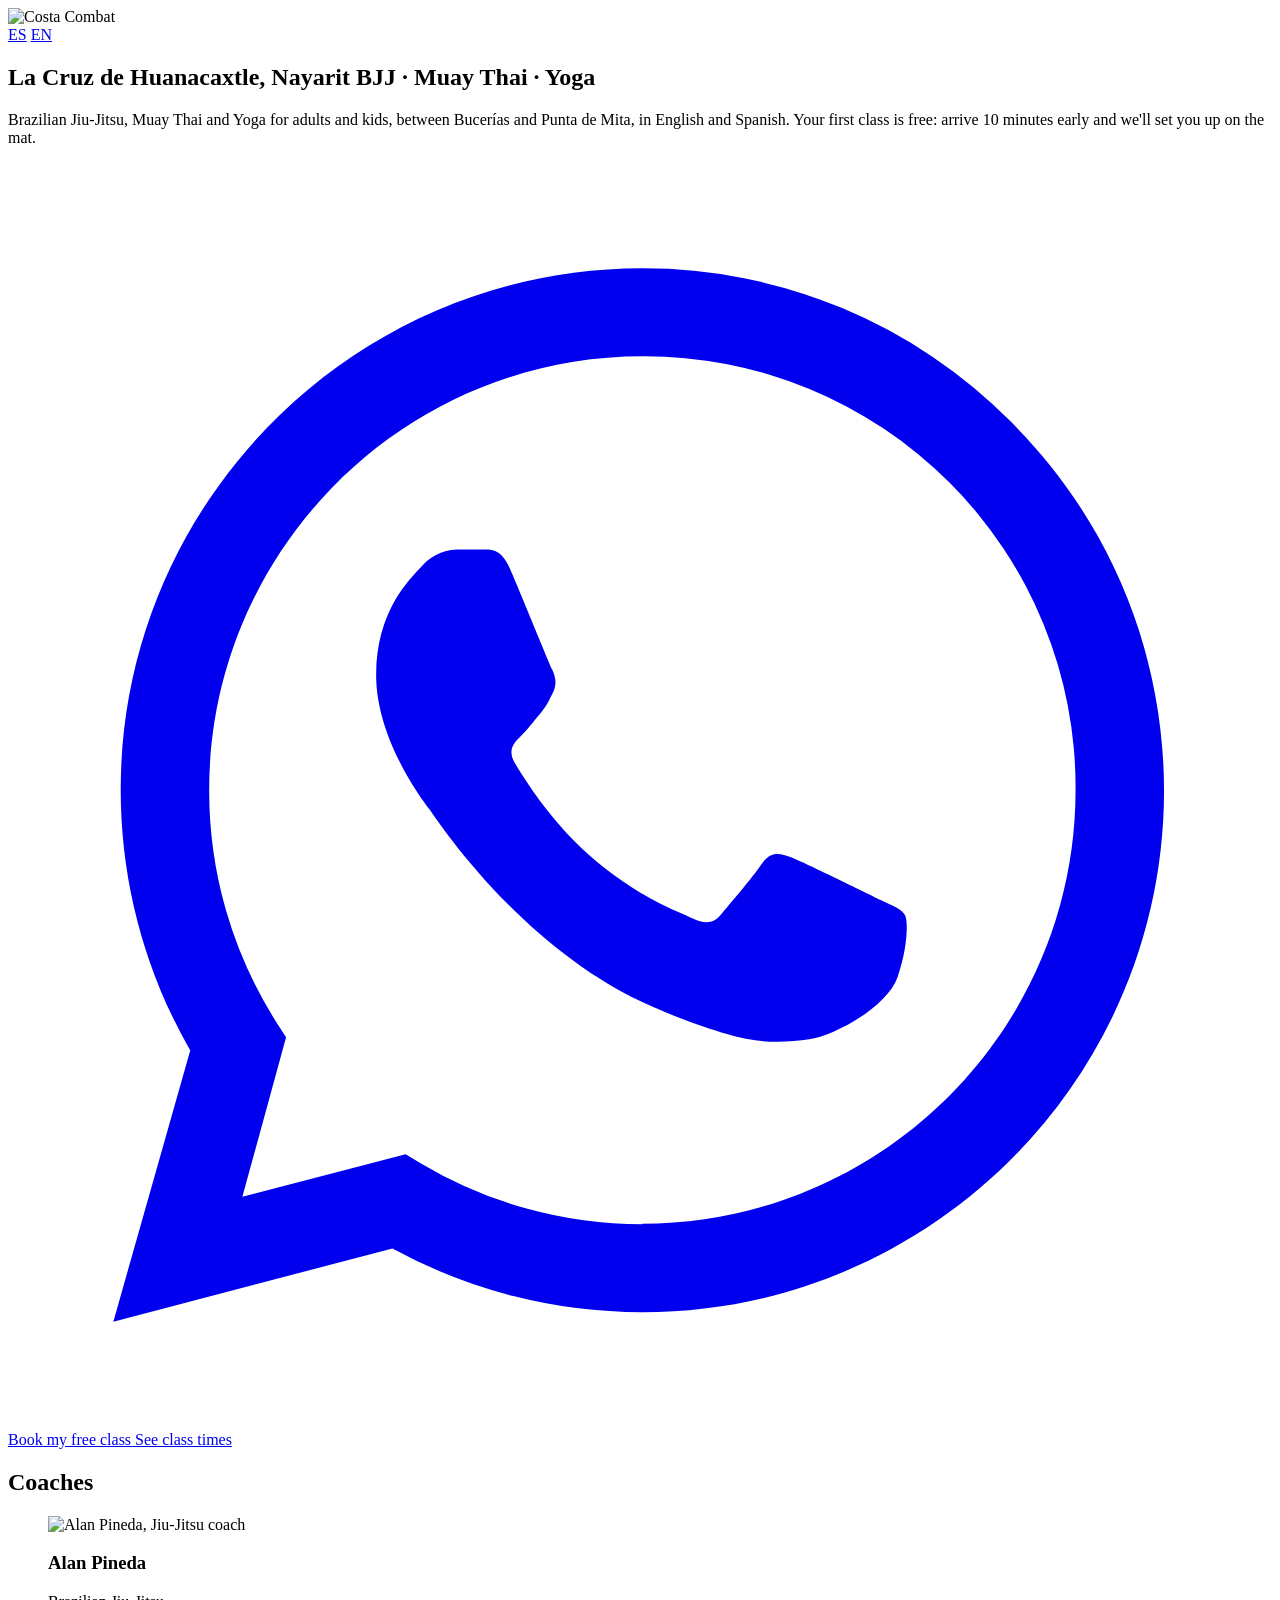
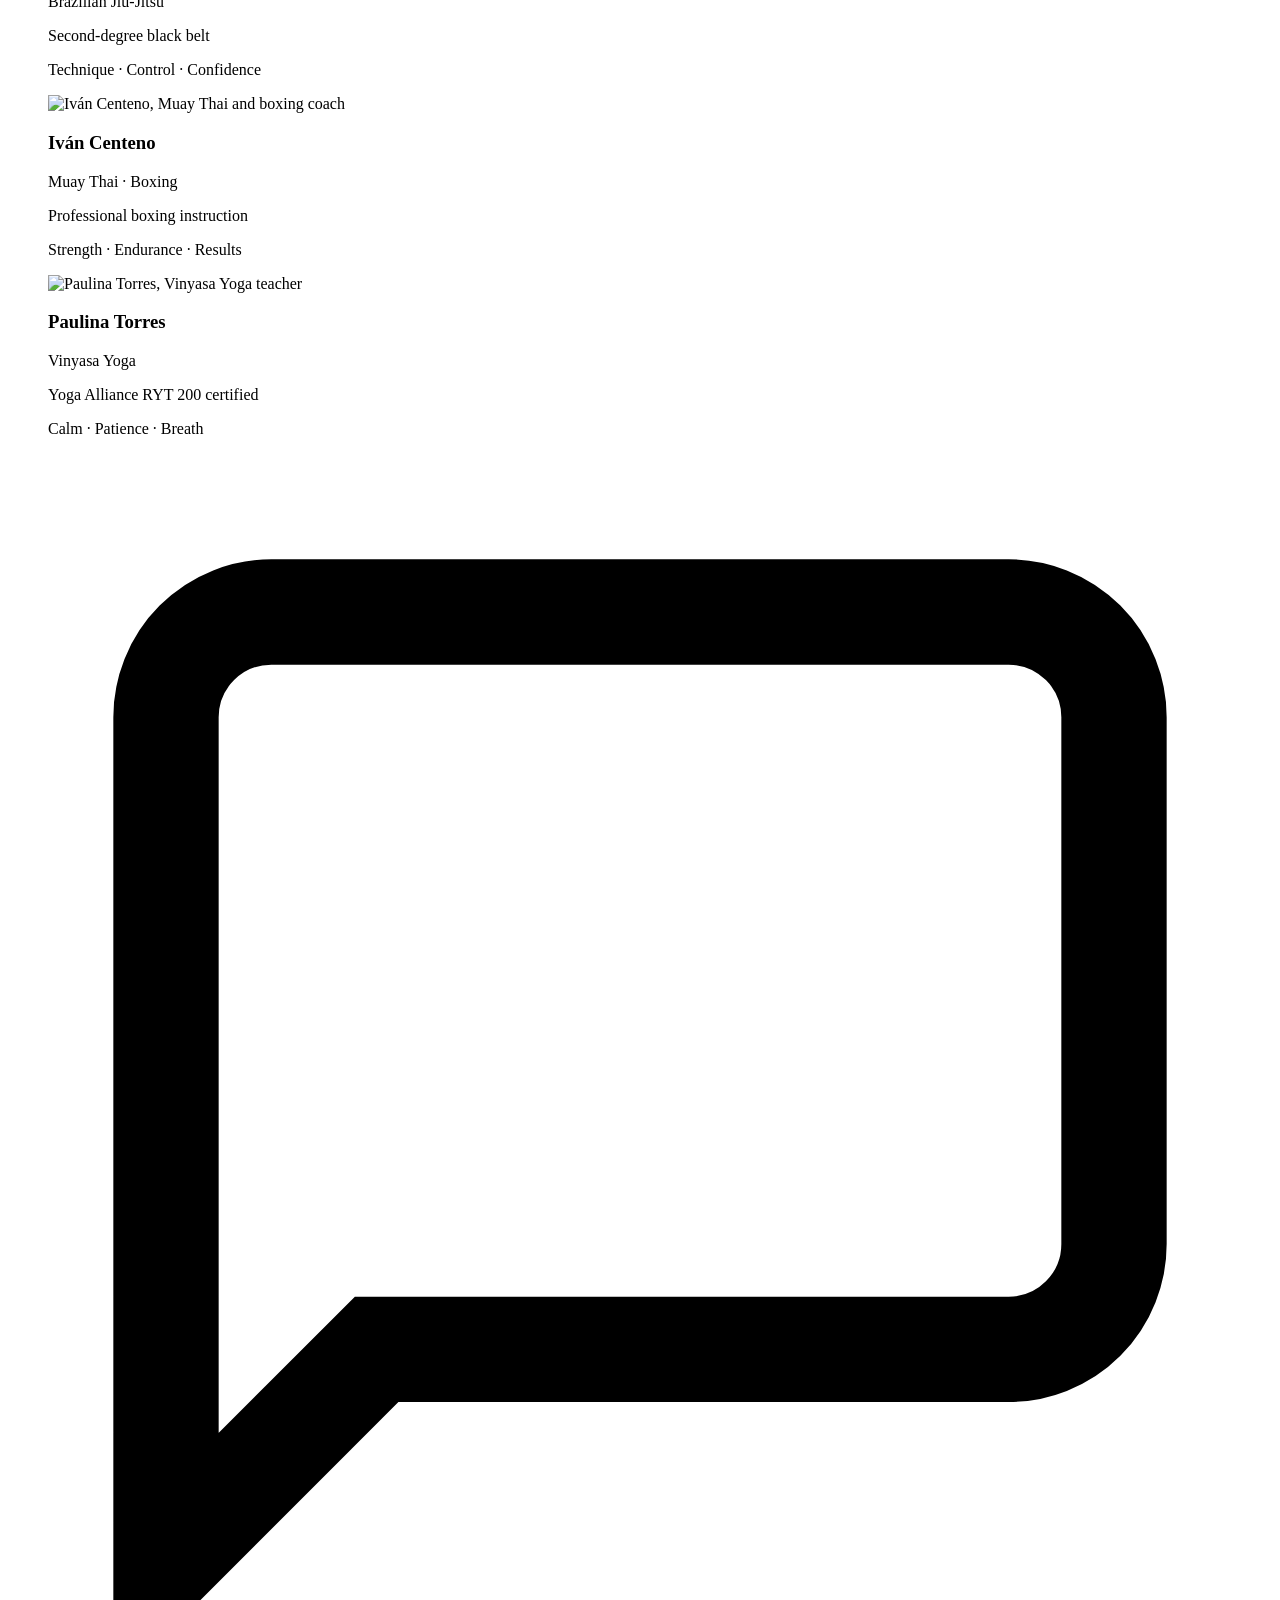
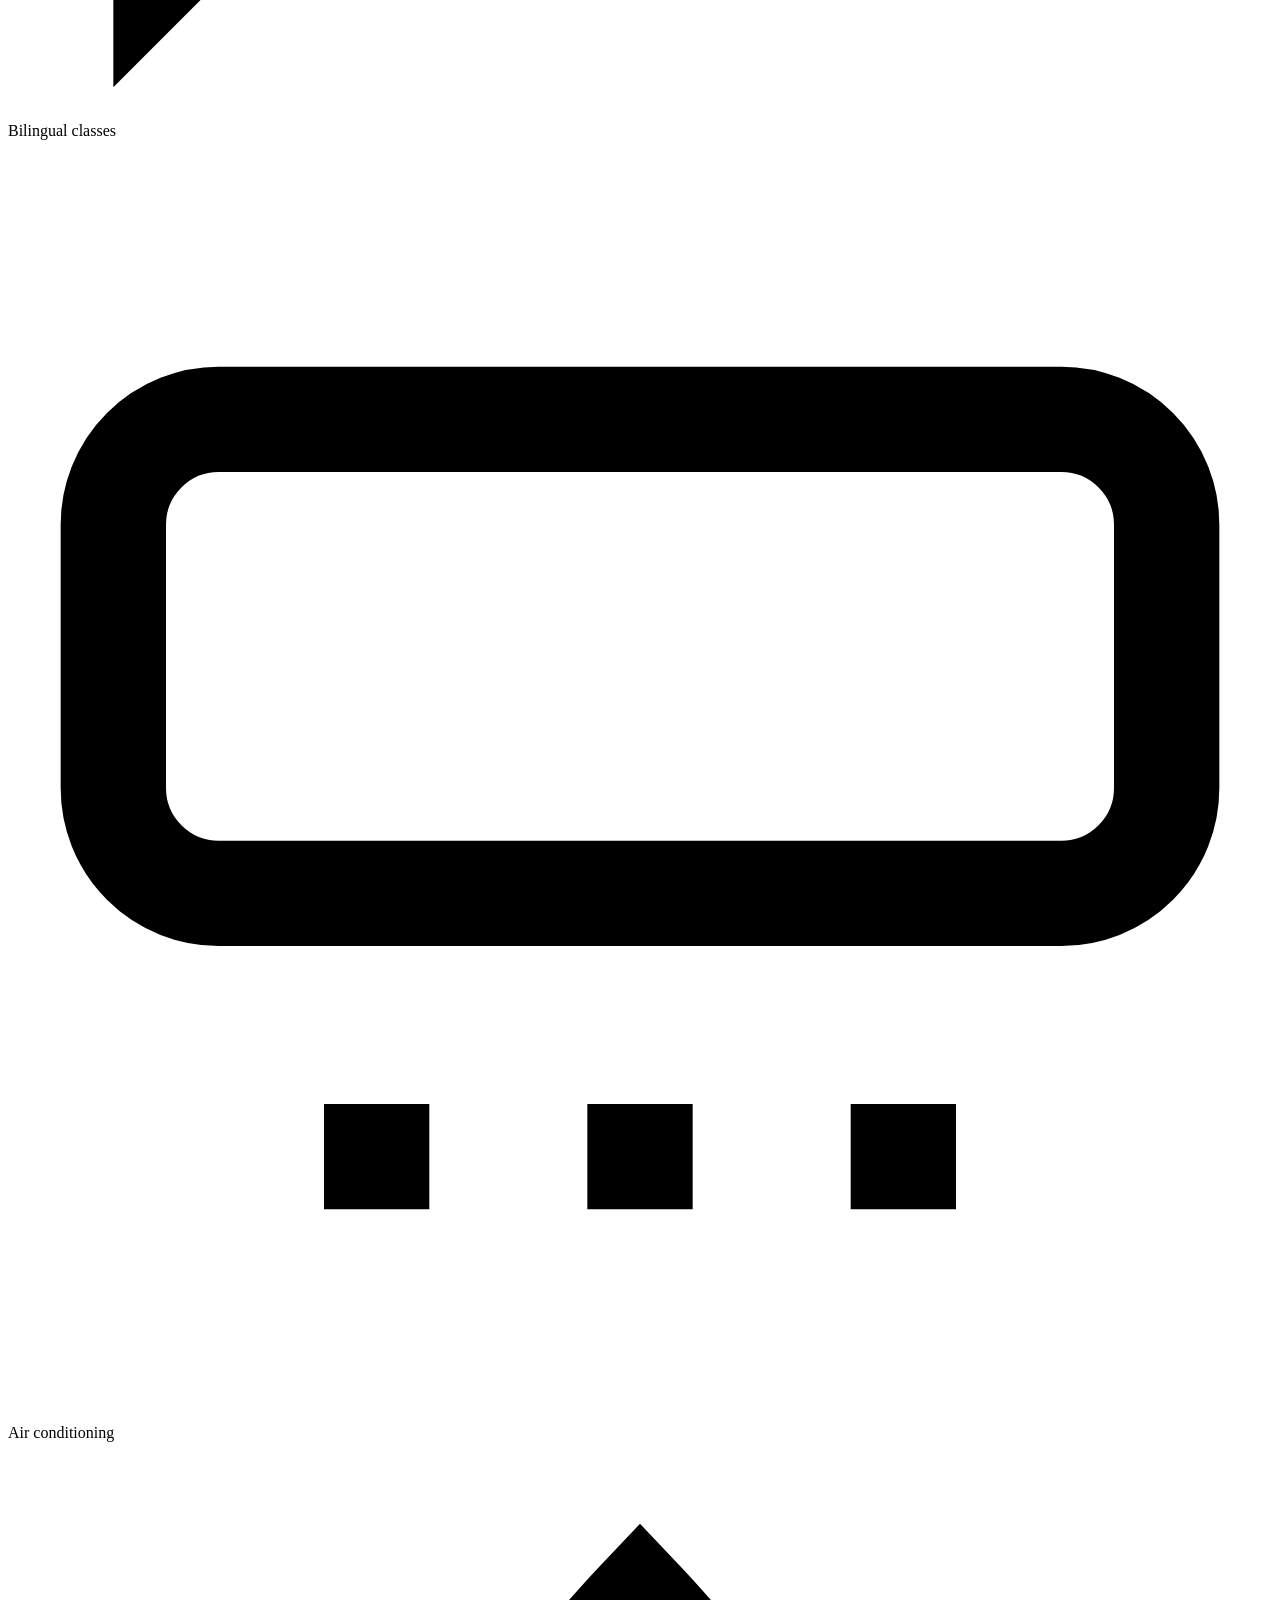
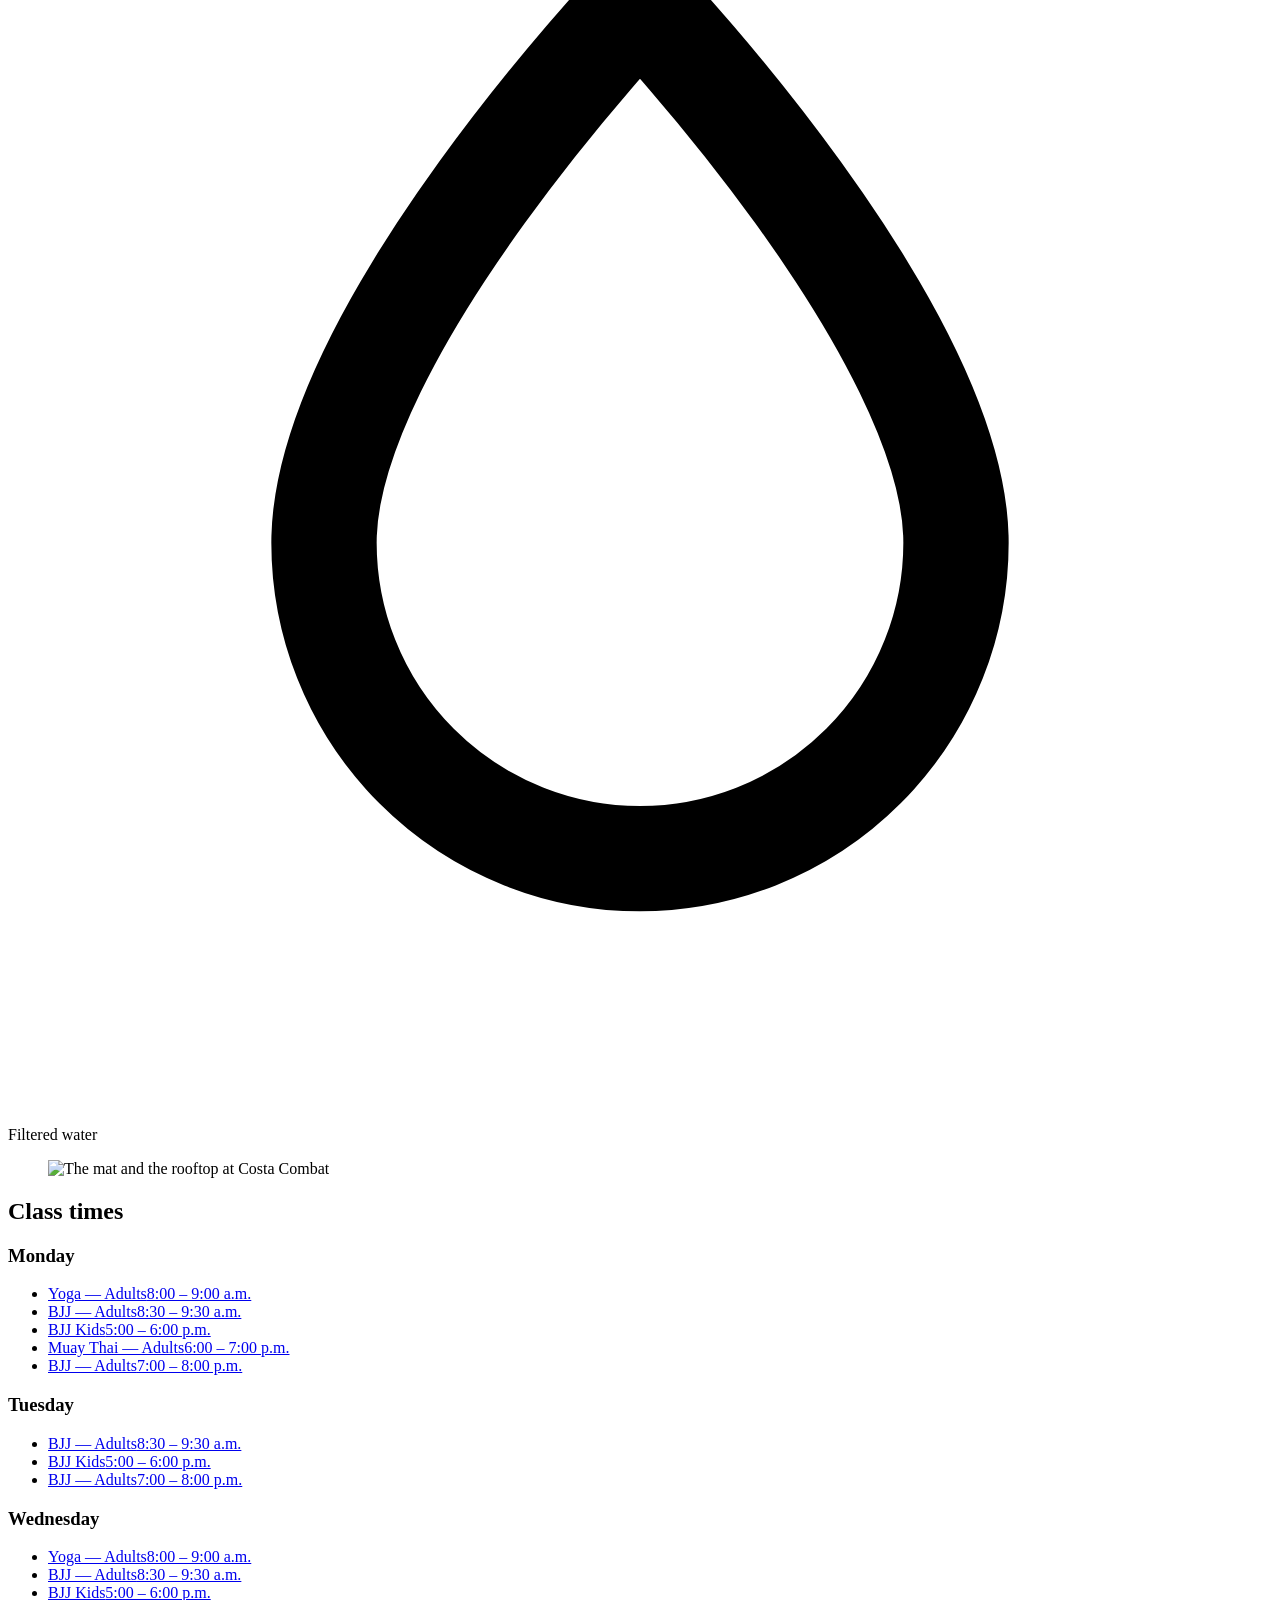
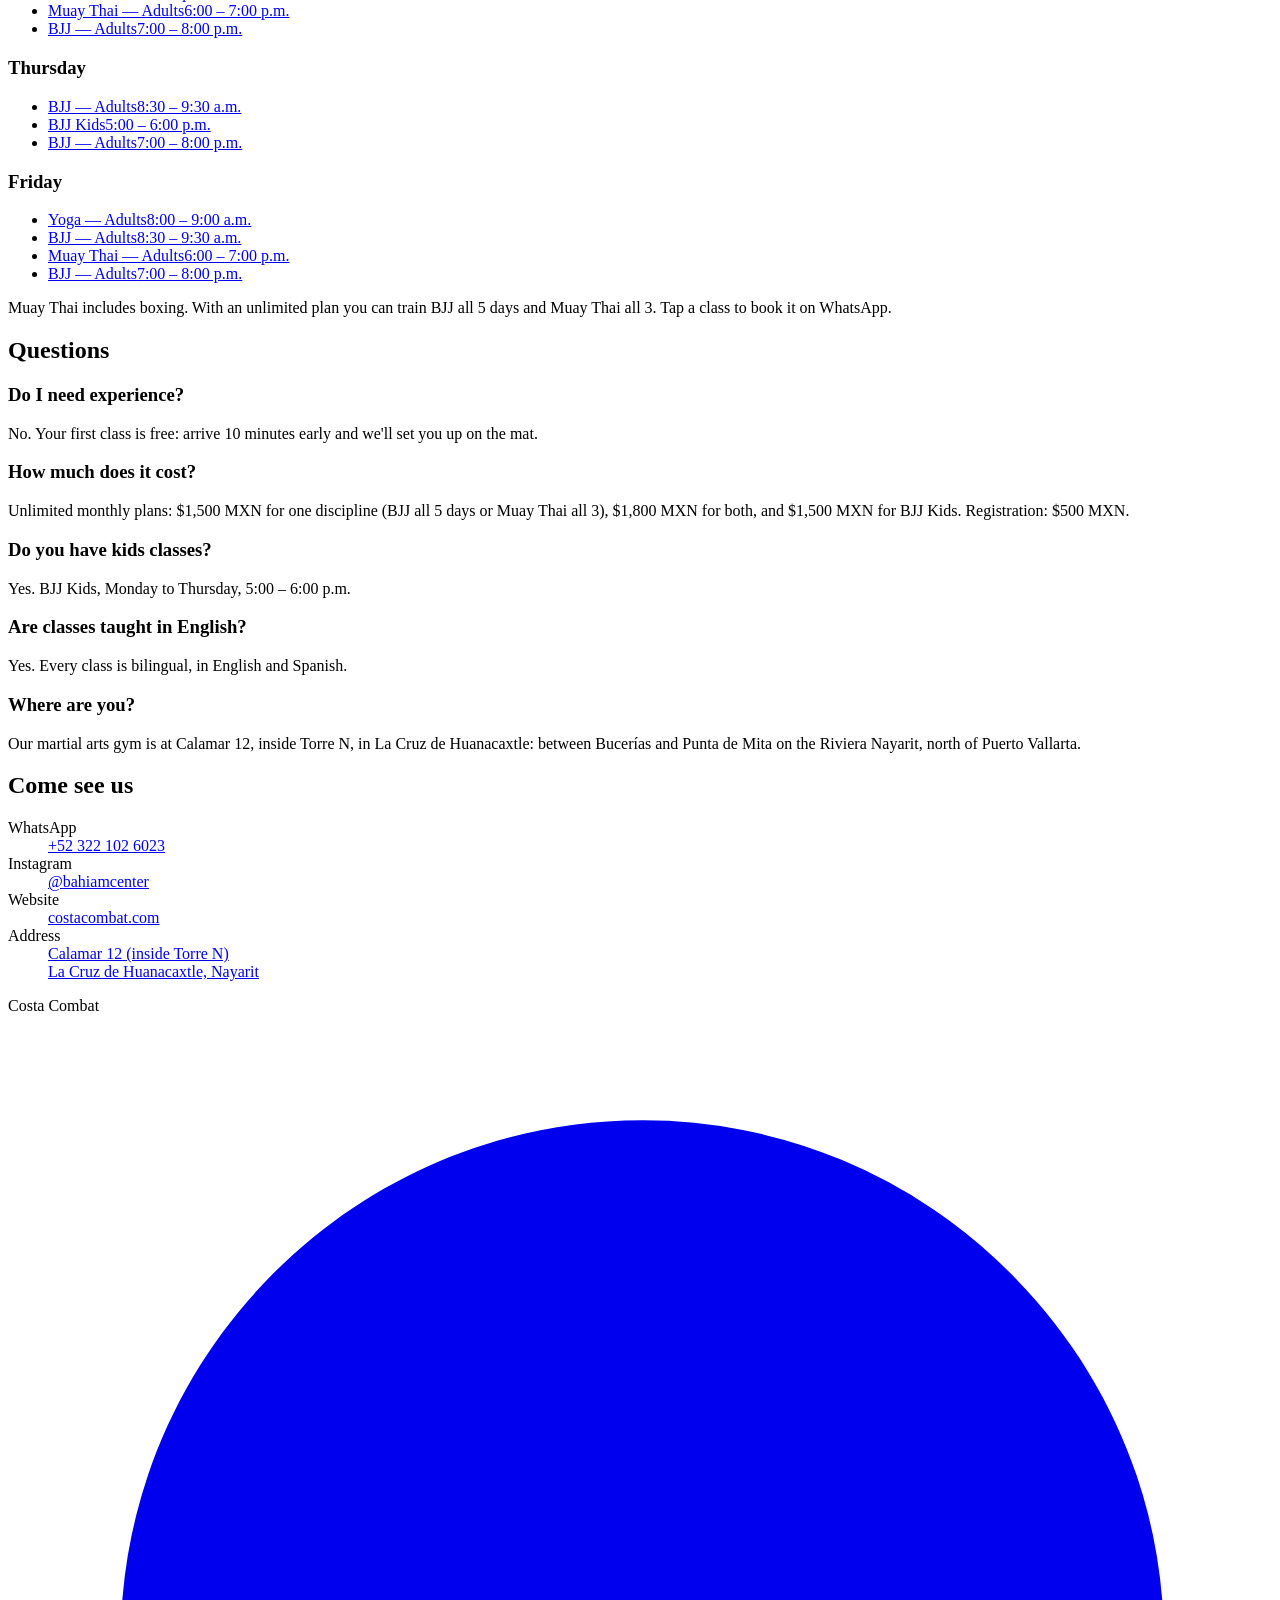
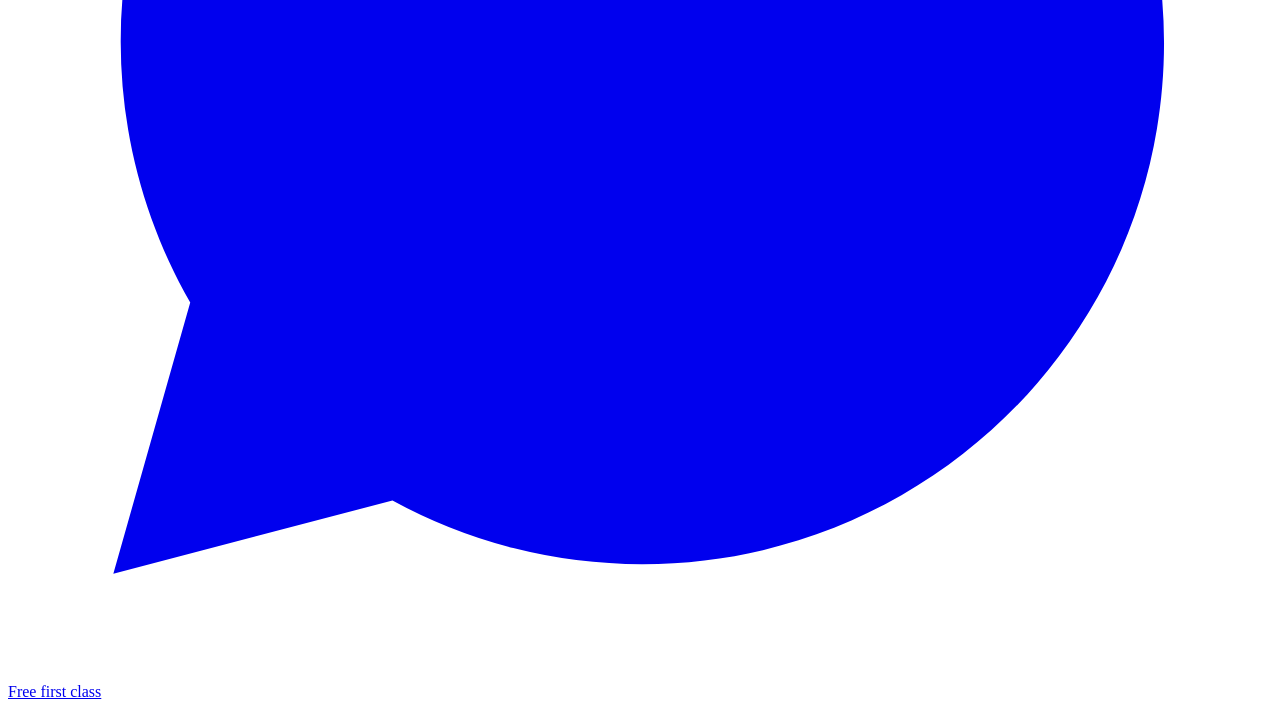
==== commit 3a14cd44: "SEO quick wins from the audit - Shorter titles on / and /en/ so they are not cut off; shorter EN   m" ====
--- a/public/en/index.html
+++ b/public/en/index.html
@@ -11,8 +11,8 @@
   gtag('config', 'AW-18515765135');
 </script>
 <meta name="viewport" content="width=device-width, initial-scale=1">
-<title>Costa Combat — Brazilian Jiu-Jitsu, Muay Thai and Yoga in La Cruz de Huanacaxtle</title>
-<meta name="description" content="Brazilian Jiu-Jitsu, Muay Thai and Yoga classes in La Cruz de Huanacaxtle, Nayarit, near Bucerías and Punta de Mita. Adults and kids, taught in English and Spanish. Your first class is free.">
+<title>BJJ, Muay Thai &amp; Yoga in La Cruz de Huanacaxtle | Costa Combat</title>
+<meta name="description" content="BJJ, Muay Thai and Yoga for adults and kids near Bucerías and Punta de Mita. Bilingual classes. Your first class is free.">
 <link rel="canonical" href="https://costacombat.com/en/">
 <link rel="alternate" hreflang="es" href="https://costacombat.com/">
 <link rel="alternate" hreflang="en" href="https://costacombat.com/en/">
@@ -87,7 +87,7 @@
 
     <section class="hero">
       <h1><span class="eyebrow">La Cruz de Huanacaxtle, Nayarit</span> BJJ · Muay Thai · Yoga</h1>
-      <p class="lede" data-i18n="lede">Classes for adults and kids, in English and Spanish. Your first class is free: arrive 10 minutes early and we'll set you up on the mat.</p>
+      <p class="lede" data-i18n="lede">Brazilian Jiu-Jitsu, Muay Thai and Yoga for adults and kids, between Bucerías and Punta de Mita, in English and Spanish. Your first class is free: arrive 10 minutes early and we'll set you up on the mat.</p>
       <div class="cta-row">
         <a class="btn btn-primary" data-wa href="https://wa.me/523221026023">
           <svg viewBox="0 0 24 24" fill="currentColor" aria-hidden="true"><path d="M12.04 2c-5.46 0-9.9 4.44-9.9 9.9 0 1.75.46 3.45 1.32 4.95L2 22l5.3-1.39a9.86 9.86 0 0 0 4.74 1.21h.01c5.46 0 9.9-4.44 9.9-9.9 0-2.64-1.03-5.13-2.9-7A9.82 9.82 0 0 0 12.04 2Zm0 18.15h-.01a8.2 8.2 0 0 1-4.18-1.15l-.3-.18-3.1.81.83-3.03-.2-.31a8.18 8.18 0 0 1-1.26-4.39c0-4.54 3.7-8.23 8.23-8.23a8.18 8.18 0 0 1 8.22 8.24c0 4.54-3.69 8.23-8.23 8.23Zm4.52-6.16c-.25-.13-1.47-.72-1.69-.81-.23-.08-.39-.12-.56.13-.16.24-.64.8-.78.97-.14.16-.29.18-.54.06-.25-.13-1.05-.39-1.99-1.23-.74-.66-1.23-1.47-1.38-1.72-.14-.25-.01-.38.11-.5.11-.11.25-.29.37-.43.13-.15.17-.25.25-.41.08-.17.04-.31-.02-.44-.06-.12-.56-1.35-.77-1.84-.2-.49-.4-.42-.56-.43h-.47c-.17 0-.44.06-.67.31-.23.25-.87.85-.87 2.07 0 1.22.89 2.4 1.02 2.56.12.17 1.75 2.67 4.23 3.74.59.26 1.05.41 1.41.52.59.19 1.13.16 1.56.1.47-.07 1.47-.6 1.68-1.18.2-.58.2-1.08.14-1.18-.06-.11-.22-.17-.47-.29Z"/></svg>
@@ -101,7 +101,7 @@
       <h2 id="coaches-h" class="sr-only">Coaches</h2>
       <div class="coach">
         <figure>
-          <picture><source srcset="/assets/alan.webp" type="image/webp"><img src="/assets/alan.jpg" alt="Alan Pineda" width="1098" height="976" loading="lazy"></picture>
+          <picture><source srcset="/assets/alan.webp" type="image/webp"><img src="/assets/alan.jpg" alt="Alan Pineda, Jiu-Jitsu coach" width="1098" height="976" loading="lazy"></picture>
           <figcaption>
             <h3>Alan <span class="sur">Pineda</span></h3>
             <p class="disc" data-i18n="alan_disc">Brazilian Jiu-Jitsu</p>
@@ -112,7 +112,7 @@
       </div>
       <div class="coach">
         <figure>
-          <picture><source srcset="/assets/ivan.webp" type="image/webp"><img src="/assets/ivan.jpg" alt="Iván Centeno" width="960" height="1280" loading="lazy"></picture>
+          <picture><source srcset="/assets/ivan.webp" type="image/webp"><img src="/assets/ivan.jpg" alt="Iván Centeno, Muay Thai and boxing coach" width="960" height="1280" loading="lazy"></picture>
           <figcaption>
             <h3>Iván <span class="sur">Centeno</span></h3>
             <p class="disc" data-i18n="ivan_disc">Muay Thai · Boxing</p>
@@ -123,7 +123,7 @@
       </div>
       <div class="coach">
         <figure>
-          <picture><source srcset="/assets/paulina.webp" type="image/webp"><img src="/assets/paulina.jpg" alt="Paulina Torres" width="640" height="640" loading="lazy"></picture>
+          <picture><source srcset="/assets/paulina.webp" type="image/webp"><img src="/assets/paulina.jpg" alt="Paulina Torres, Vinyasa Yoga teacher" width="640" height="640" loading="lazy"></picture>
           <figcaption>
             <h3>Paulina <span class="sur">Torres</span></h3>
             <p class="disc" data-i18n="paulina_disc">Vinyasa Yoga</p>
@@ -207,7 +207,7 @@
       <h3>Are classes taught in English?</h3>
       <p>Yes. Every class is bilingual, in English and Spanish.</p>
       <h3>Where are you?</h3>
-      <p>Calamar 12, inside Torre N, in La Cruz de Huanacaxtle: between Bucerías and Punta de Mita on the Riviera Nayarit, north of Puerto Vallarta.</p>
+      <p>Our martial arts gym is at Calamar 12, inside Torre N, in La Cruz de Huanacaxtle: between Bucerías and Punta de Mita on the Riviera Nayarit, north of Puerto Vallarta.</p>
     </section>
 
     <section class="contact">
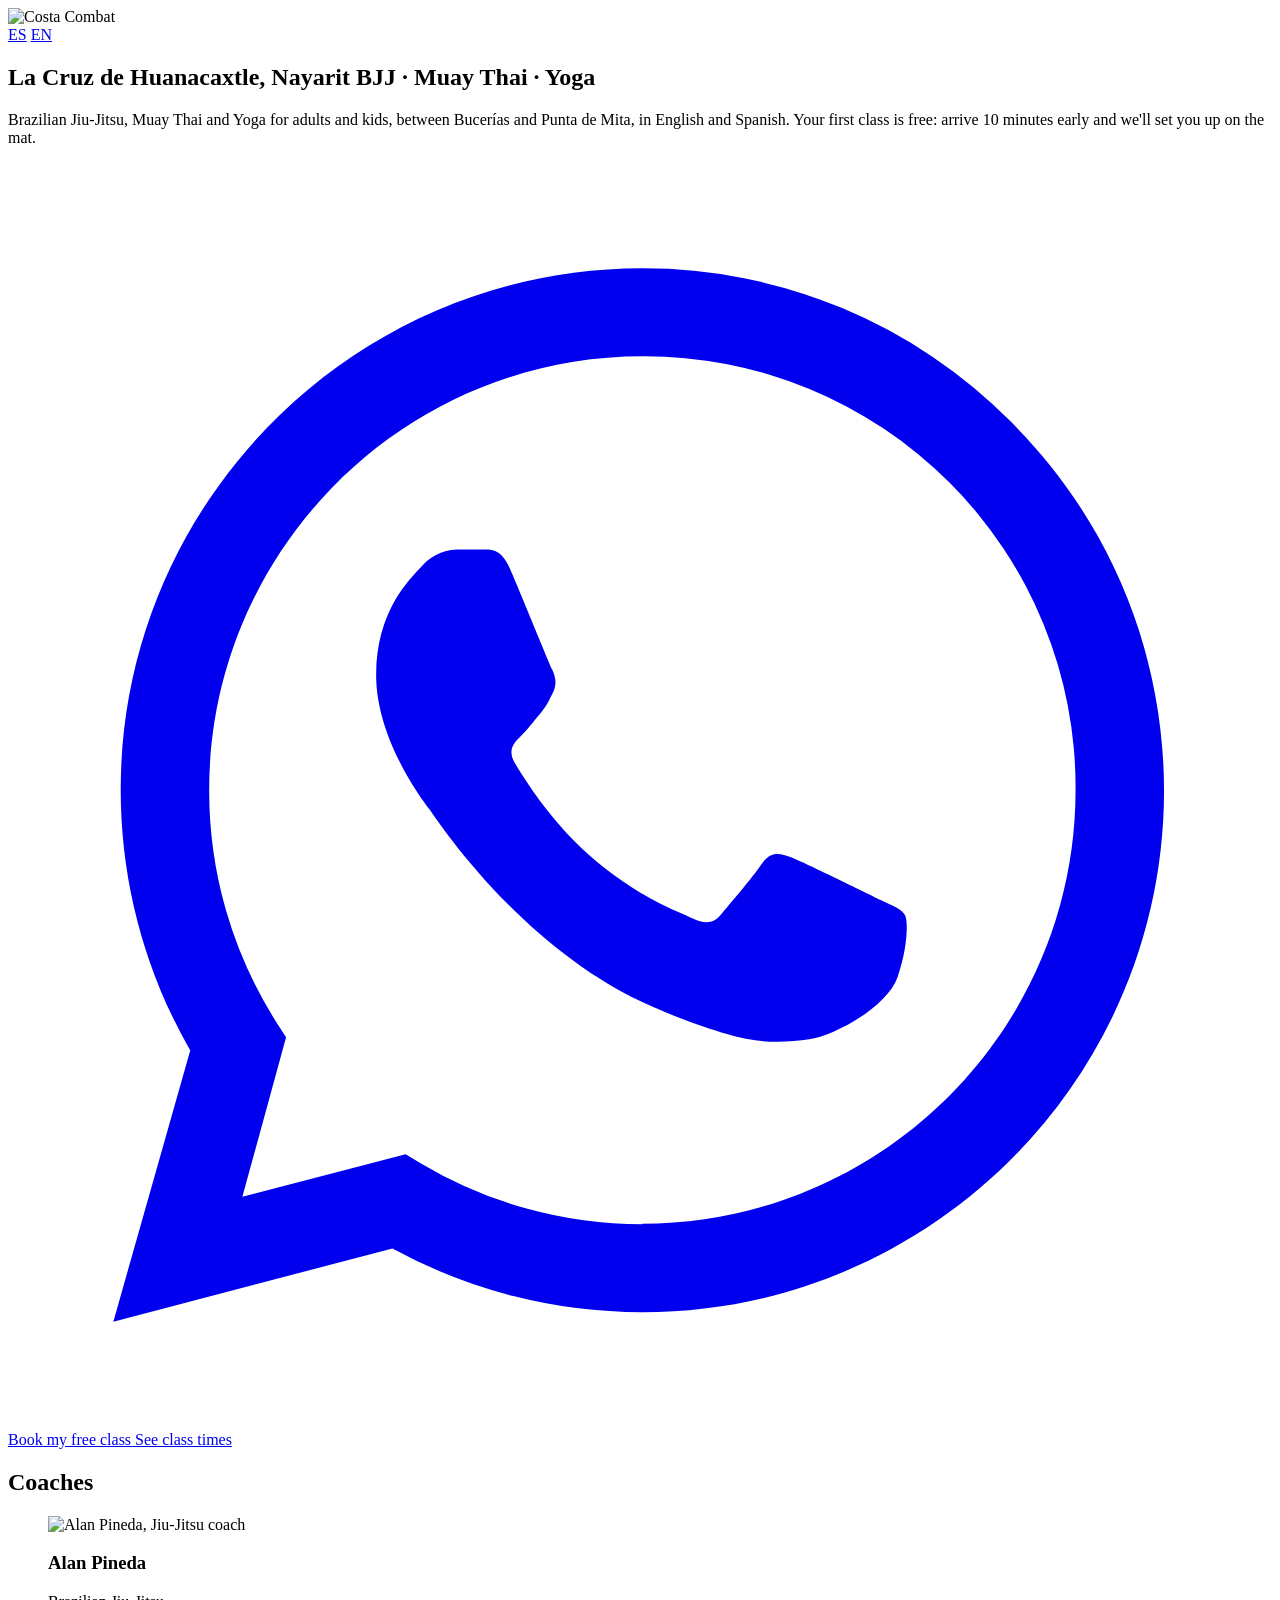
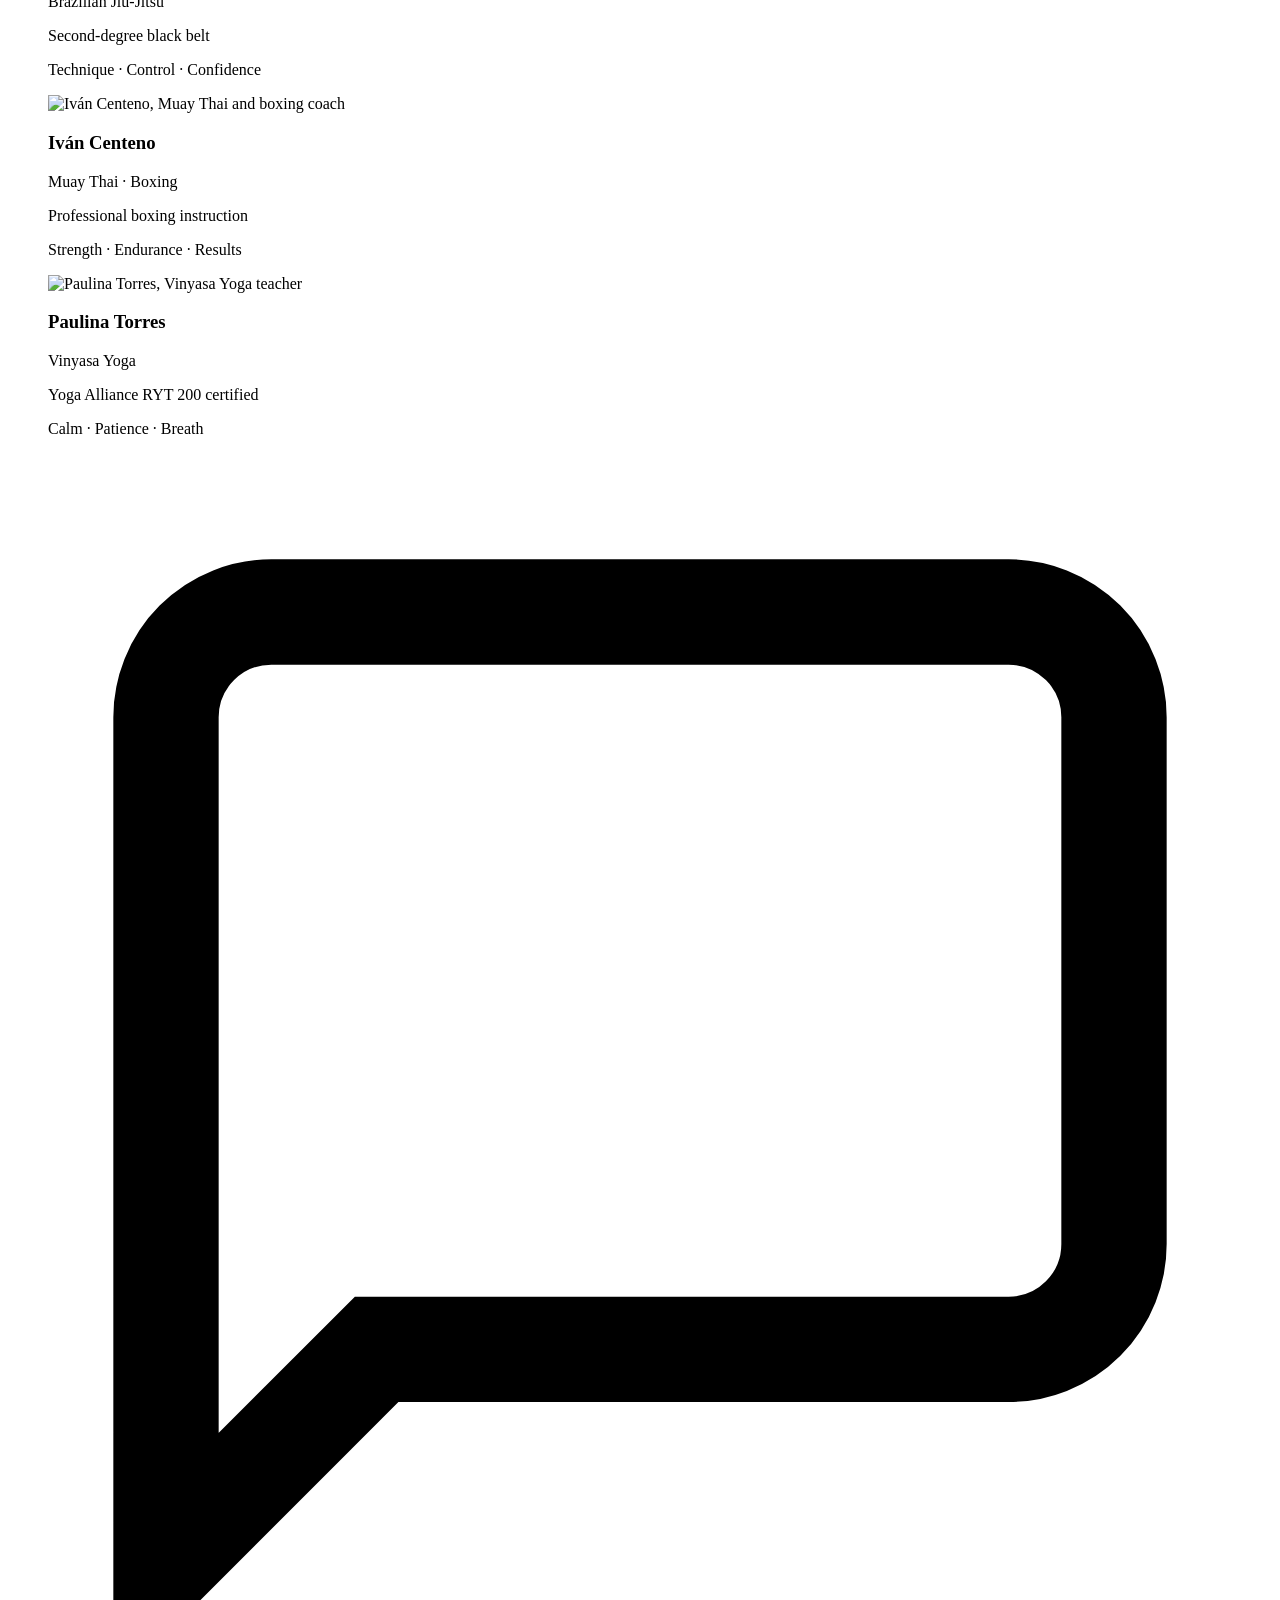
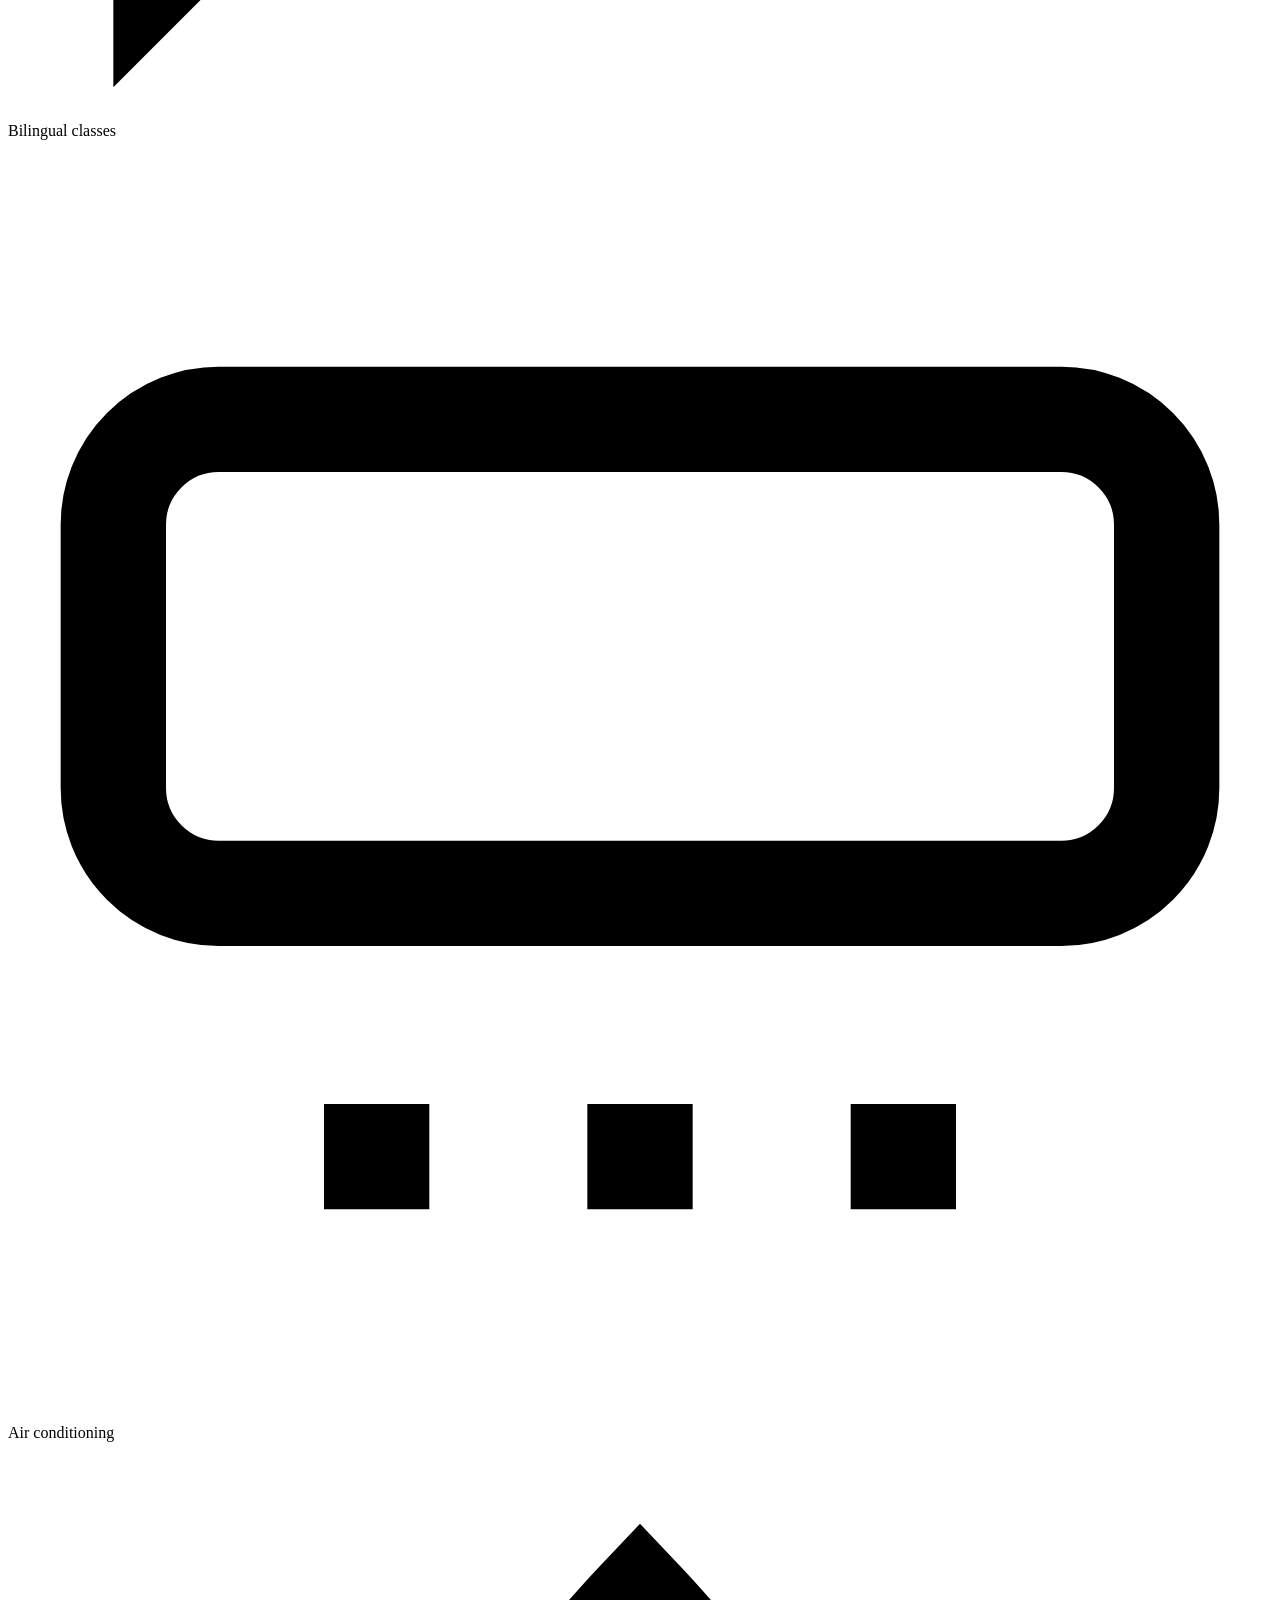
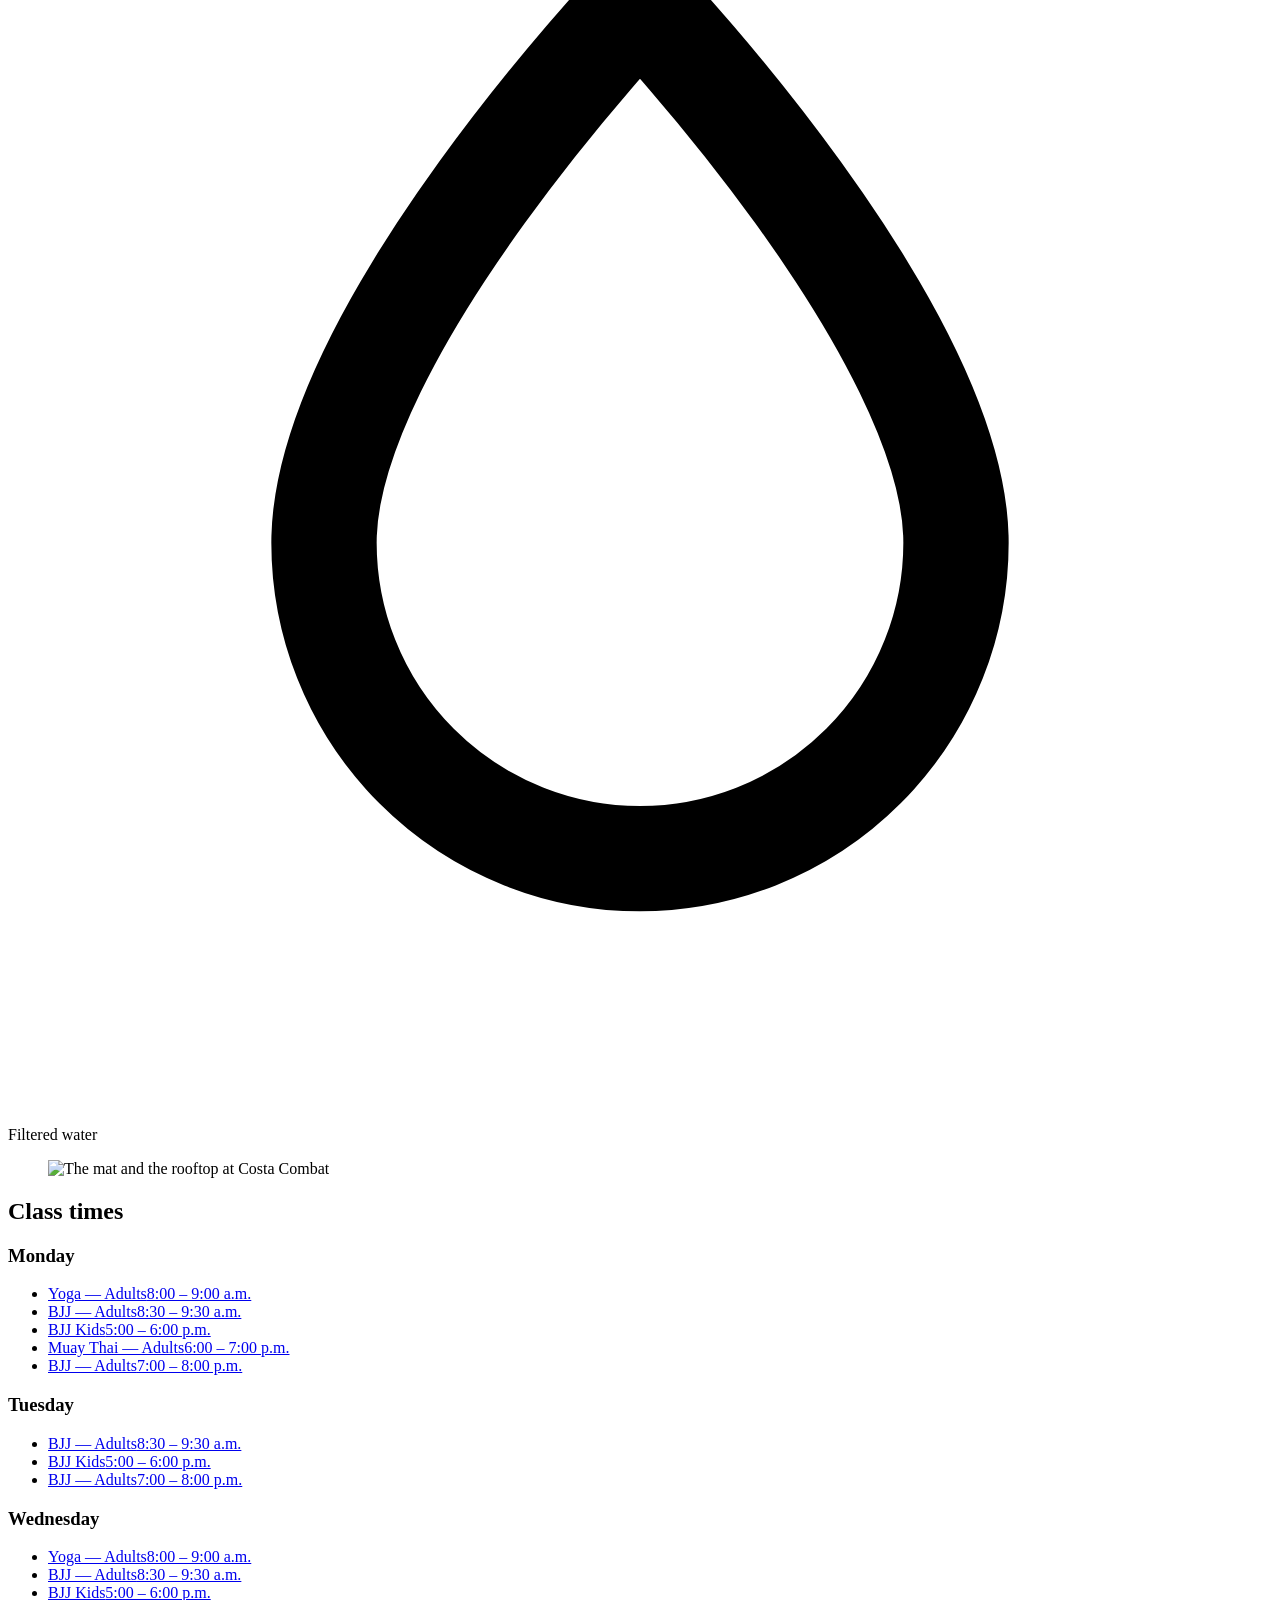
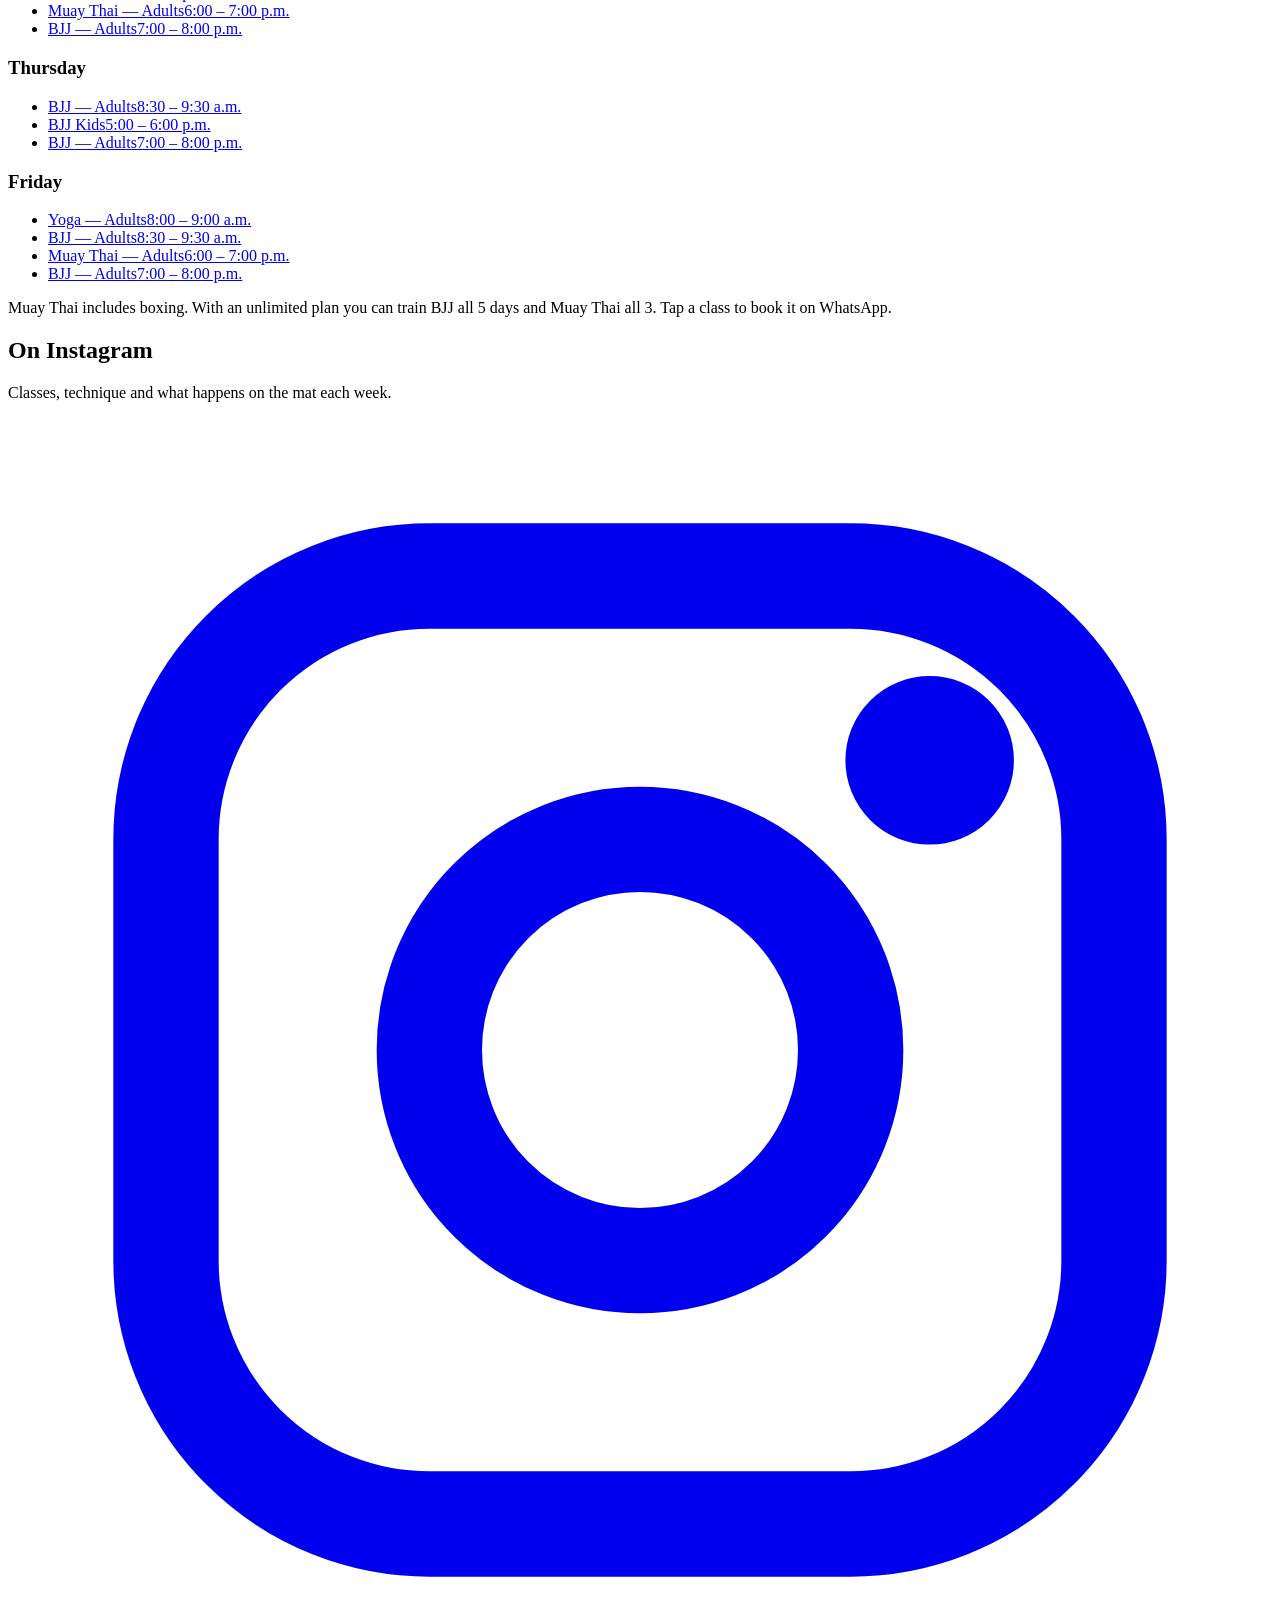
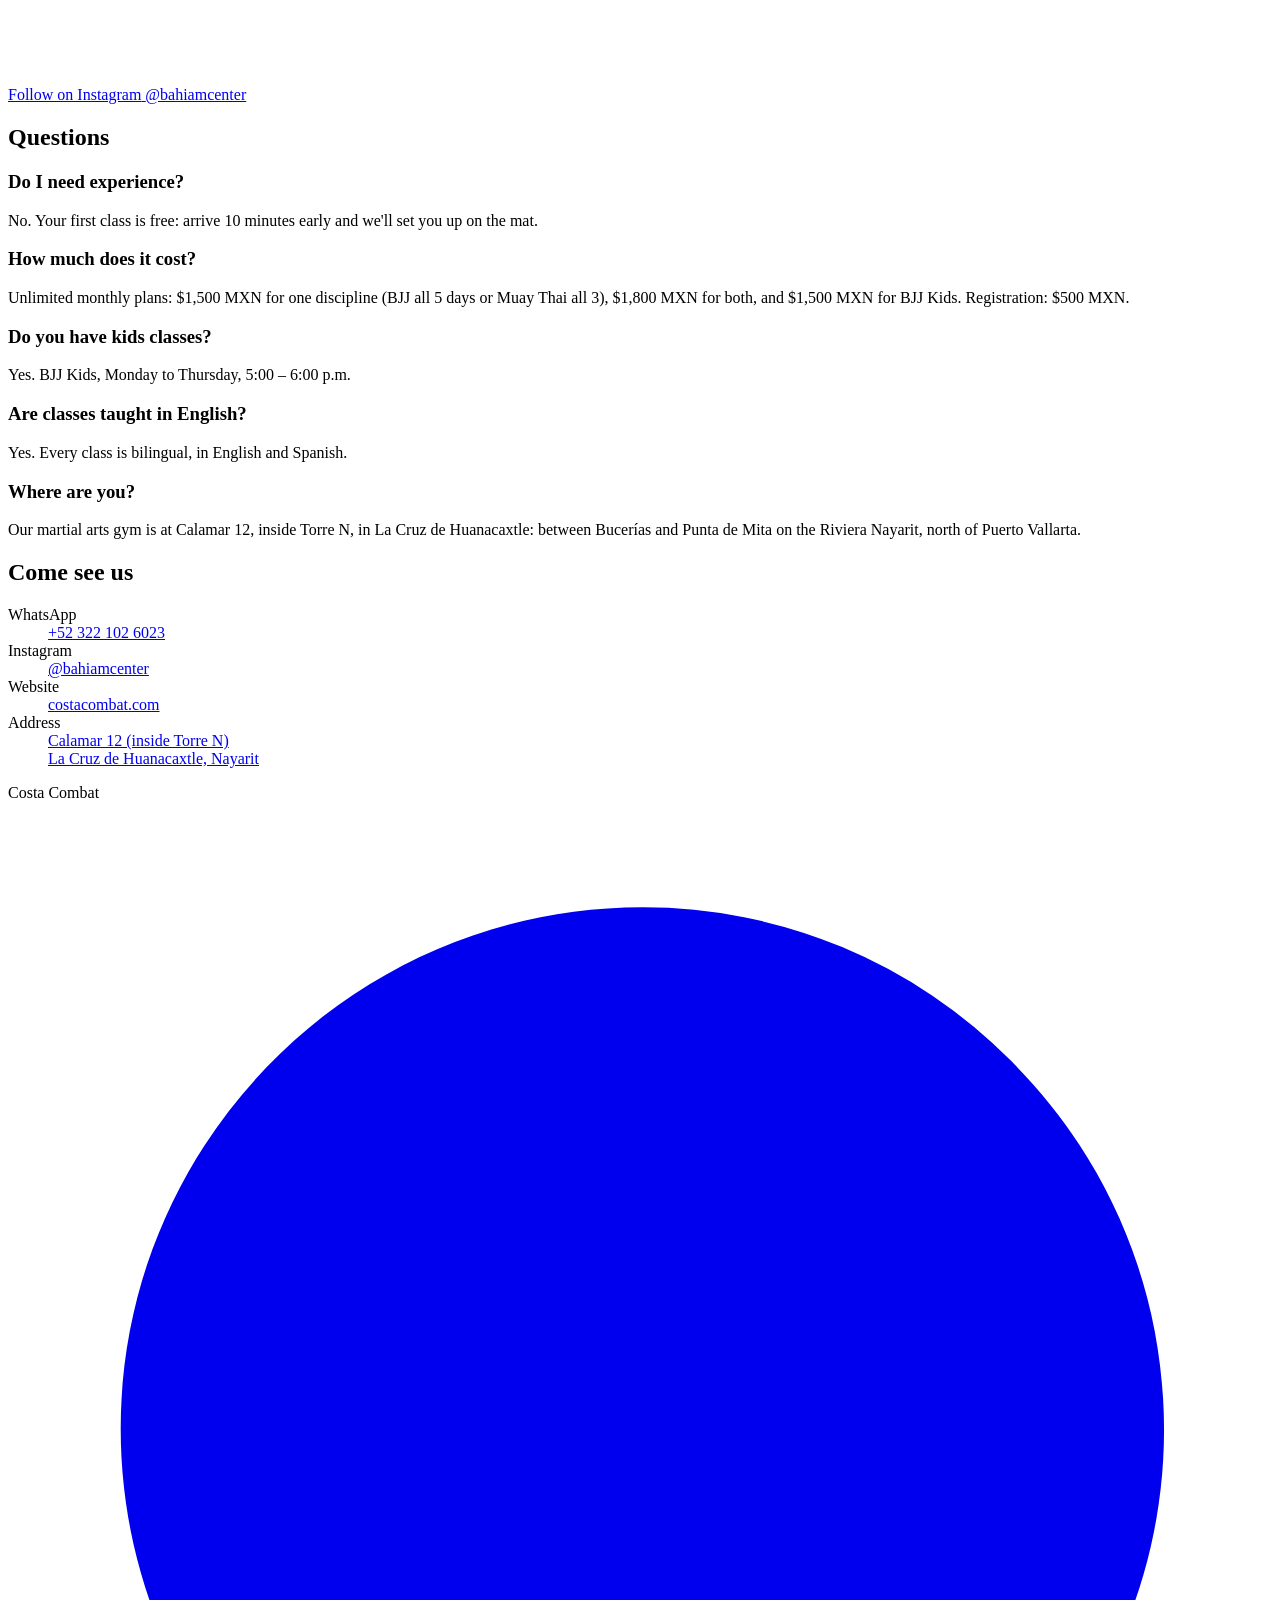
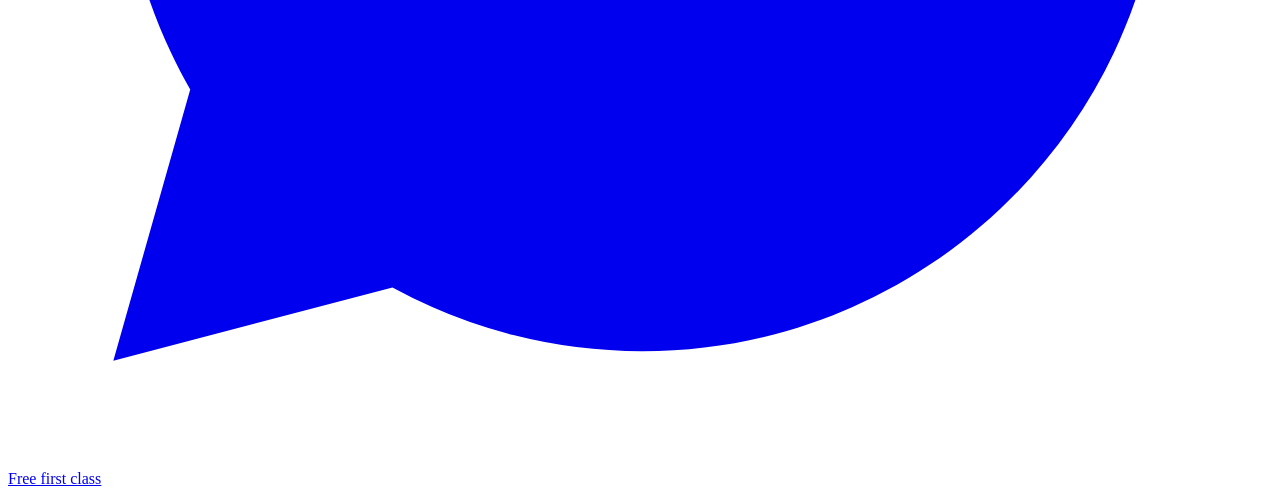
==== commit 3fb435b5: "Merge pull request #2 from costacombat/claude/project-thread-ln30up Add Instagram feed section to th" ====
--- a/public/en/index.html
+++ b/public/en/index.html
@@ -196,6 +196,24 @@
       <p class="note" data-i18n="sched_note">Muay Thai includes boxing. With an unlimited plan you can train BJJ all 5 days and Muay Thai all 3. Tap a class to book it on WhatsApp.</p>
     </section>
 
+    <!-- Instagram: the grid is filled by assets/site.js from /api/instagram (src/worker.js).
+         Without JS, or before the token is set, the section is just the follow link.
+         Handle is @bahiamcenter until the rename (Brand Reference v2.3, Transition). -->
+    <section class="insta" id="instagram" aria-labelledby="insta-h">
+      <div class="insta-head">
+        <div>
+          <h2 id="insta-h">On Instagram</h2>
+          <p class="insta-lede">Classes, technique and what happens on the mat each week.</p>
+        </div>
+        <a class="btn btn-ghost insta-follow" href="https://instagram.com/bahiamcenter" rel="noopener">
+          <svg viewBox="0 0 24 24" fill="none" stroke="currentColor" stroke-width="2" aria-hidden="true"><rect x="3" y="3" width="18" height="18" rx="5"/><circle cx="12" cy="12" r="4"/><circle cx="17.5" cy="6.5" r="0.6" fill="currentColor"/></svg>
+          <span>Follow on Instagram</span>
+          <span class="insta-handle">@bahiamcenter</span>
+        </a>
+      </div>
+      <ul class="insta-grid" data-insta-feed aria-label="Recent Costa Combat posts on Instagram" hidden></ul>
+    </section>
+
     <section class="faq">
       <h2>Questions</h2>
       <h3>Do I need experience?</h3>
